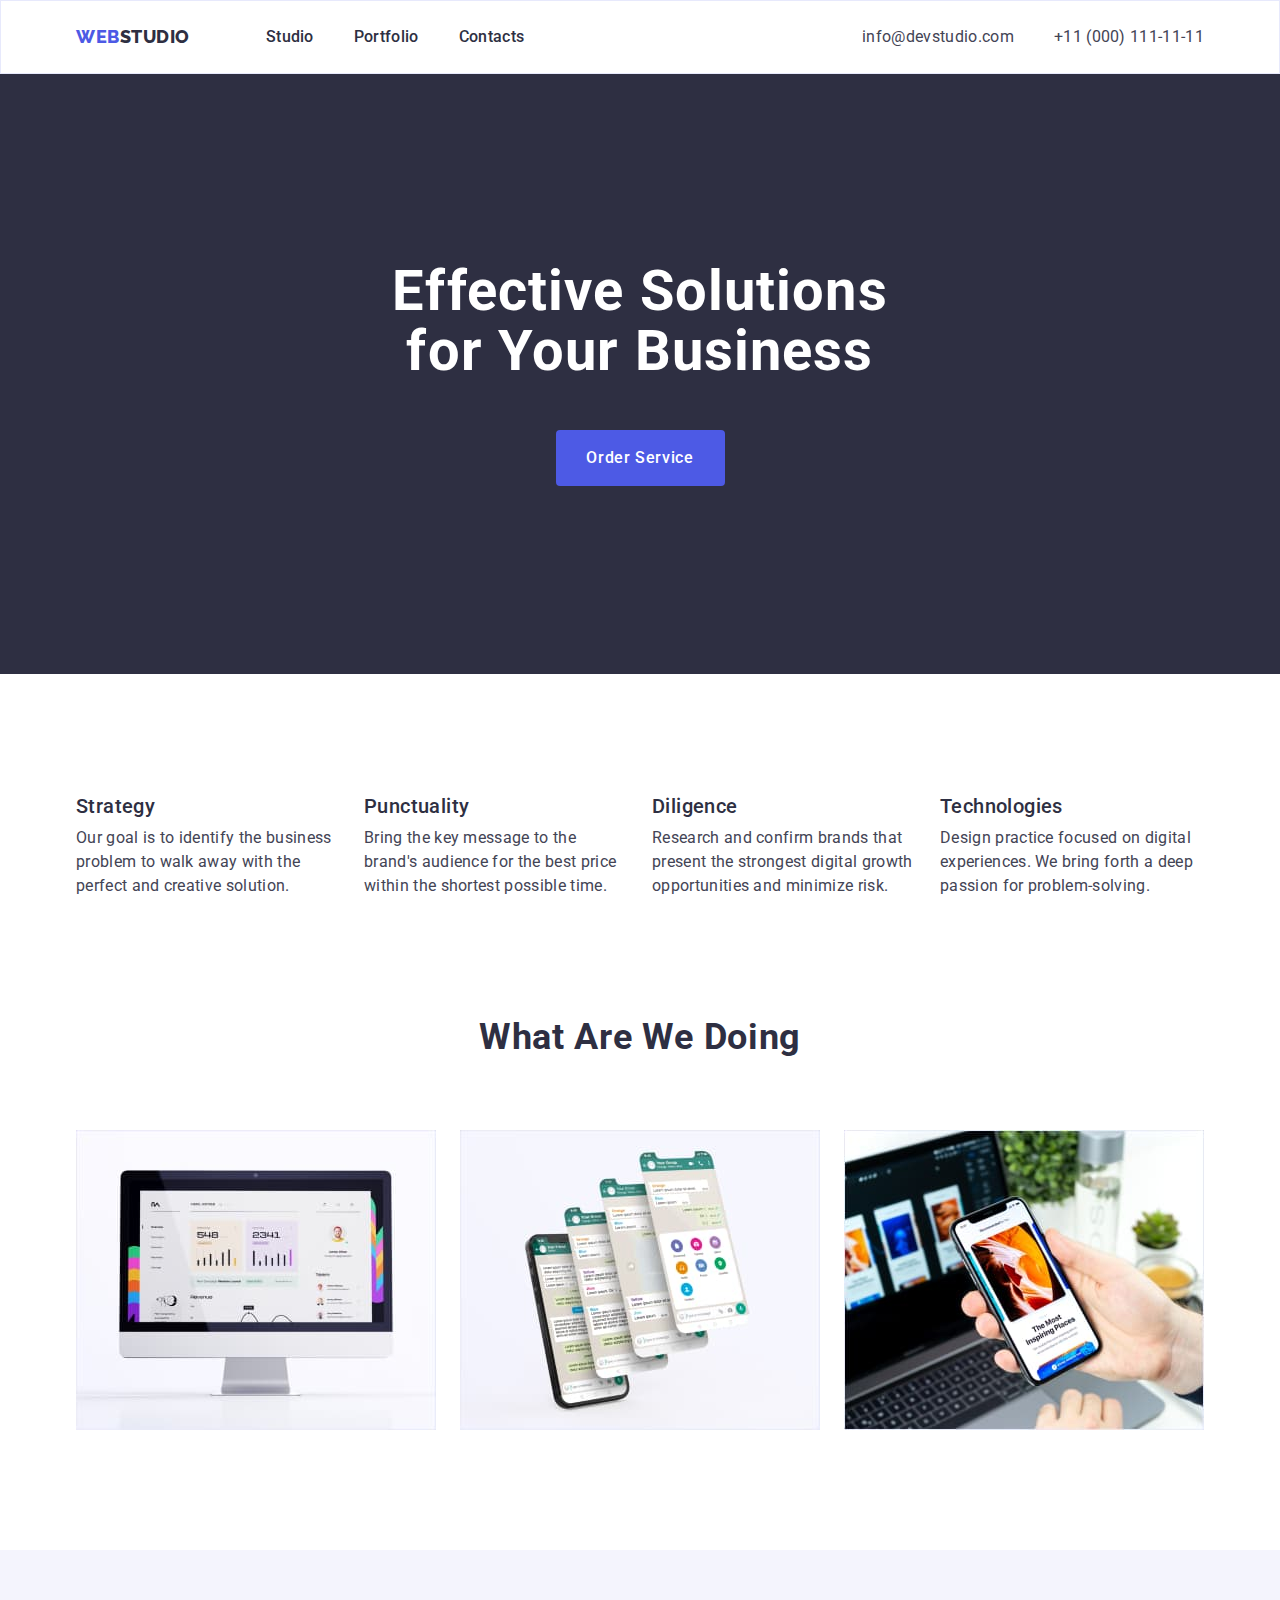
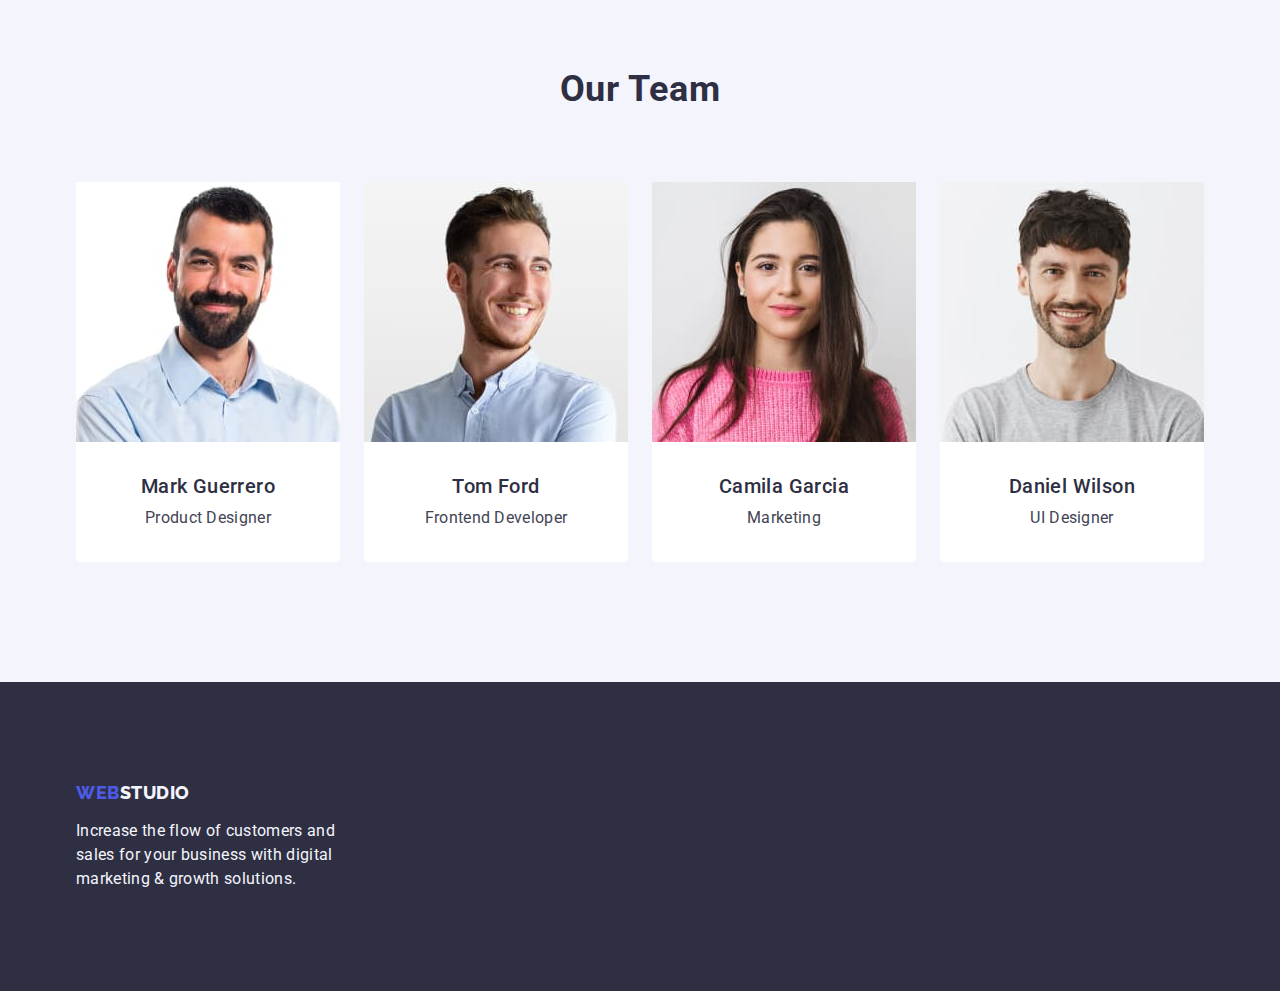
==== index.html @ 74754044 "start" ====
<!DOCTYPE html>
<html lang="en">
  <head>
    <meta charset="utf-8" />
    <meta http-equiv="x-ua-compatible" content="ie=edge" />
    <meta name="viewport" content="width=device-width, initial-scale=1.0" />
    <title>WebStudio</title>
    <link
      href="https://cdn.jsdelivr.net/npm/modern-normalize@2.0.0/modern-normalize.min.css"
      rel="stylesheet"
    />
    <link rel="stylesheet" href="./css/styles.css" />
    <link rel="preconnect" href="https://fonts.googleapis.com" />
    <link rel="preconnect" href="https://fonts.gstatic.com" crossorigin />
    <link
      href="https://fonts.googleapis.com/css2?family=Raleway:wght@800&family=Roboto:wght@400;500;700;900&display=swap"
      rel="stylesheet"
    />
  </head>

  <body>
    <header class="header">
      <div class="container header-container">
        <!-- top line -->
        <nav class="header-nav">
          <a class="header-logo link" href="./index.html"
            >Web<span>Studio</span></a
          >
          <ul class="header-menu list">
            <li class="header-menu-list">
              <a class="header-menu-link link" href="./index.html">Studio </a>
            </li>
            <li class="header-menu-list">
              <a class="header-menu-link link" href="./portfolio.html"
                >Portfolio
              </a>
            </li>
            <li class="header-menu-list">
              <a class="header-menu-link link" href="">Contacts </a>
            </li>
          </ul>
        </nav>
        <!-- contacts -->
        <address class="header-add">
          <ul class="header-add-list list">
            <li class="header-add-item">
              <a class="header-add-link link" href="mailto:info@devstudio.com"
                >info@devstudio.com
              </a>
            </li>
            <li class="header-add-item">
              <a class="header-add-link link" href="tel:+110001111111"
                >+11 (000) 111-11-11
              </a>
            </li>
          </ul>
        </address>
      </div>
    </header>

    <main>
      <!-- section1 -->
      <section class="hero">
        <div class="container">
          <h1 class="hero-title">Effective Solutions for Your Business</h1>
          <button class="hero-bt" type="button">Order Service</button>
        </div>
      </section>

      <!-- section2 -->

      <section class="table">
        <!-- feature1 -->
        <div class="container">
          <h2 class="visually-hidden">features</h2>
          <ul class="table-list list">
            <li class="table-item">
              <h3 class="table-title">Strategy</h3>
              <p class="table-text">
                Our goal is to identify the business problem to walk away with
                the perfect and creative solution.
              </p>
            </li>
            <li class="table-item">
              <h3 class="table-title">Punctuality</h3>
              <p class="table-text">
                Bring the key message to the brand's audience for the best price
                within the shortest possible time.
              </p>
            </li>
            <li class="table-item">
              <h3 class="table-title">Diligence</h3>
              <p class="table-text">
                Research and confirm brands that present the strongest digital
                growth opportunities and minimize risk.
              </p>
            </li>
            <li class="table-item">
              <h3 class="table-title">Technologies</h3>
              <p class="table-text">
                Design practice focused on digital experiences. We bring forth a
                deep passion for problem-solving.
              </p>
            </li>
          </ul>
        </div>
      </section>

      <!-- section3 -->

      <section class="work">
        <div class="container">
          <h2 class="work-title">What are we doing</h2>

          <ul class="work-im list">
            <li class="work-list">
              <img
                src="./images/img-1.jpg"
                alt="application on the monitor"
                width="360"
              />
            </li>
            <li class="work-list">
              <img
                src="./images/img-2.jpg"
                alt="application on the phone"
                width="360"
              />
            </li>
            <li class="work-list">
              <img
                src="./images/img-3.jpg"
                alt="app jn the monitor and phone"
                width="360"
              />
            </li>
          </ul>
        </div>
      </section>

      <!-- section4 -->
      <section class="team">
        <div class="container container-team">
          <h2 class="team-title">Our Team</h2>
          <ul class="team-list list">
            <li class="team-item">
              <img
                src="./images/Team_Card-1.jpg"
                alt="product designer"
                width="264"
              />
              <div class="container-card">
                <h3 class="team-subtitle">Mark Guerrero</h3>
                <p class="team-text">Product Designer</p>
              </div>
            </li>

            <li class="team-item">
              <img
                src="./images/Team_Card-2.jpg"
                alt="fronted developer"
                width="264"
              />
              <div class="container-card">
                <h3 class="team-subtitle">Tom Ford</h3>
                <p class="team-text">Frontend Developer</p>
              </div>
            </li>

            <li class="team-item">
              <img src="./images/Team_Card-3.jpg" alt="marketing" width="264" />
              <div class="container-card">
                <h3 class="team-subtitle">Camila Garcia</h3>
                <p class="team-text">Marketing</p>
              </div>
            </li>

            <li class="team-item">
              <img
                src="./images/Team_Card-4.jpg"
                alt="ui designer"
                width="264"
              />
              <div class="container-card">
                <h3 class="team-subtitle">Daniel Wilson</h3>
                <p class="team-text">UI Designer</p>
              </div>
            </li>
          </ul>
        </div>
      </section>
    </main>

    <footer class="footer">
      <div class="container">
        <a class="footer-logo link" href="./index.html"
          >Web<span class="footer-st">Studio</span></a
        >
        <p class="footer-text">
          Increase the flow of customers and sales for your business with
          digital marketing & growth solutions.
        </p>
      </div>
    </footer>
  </body>
</html>
---- css/styles.css ----
body {
  font-family: 'Roboto', sans-serif;
  color: var(--color-text);
  background-color: var(--back-color);
}

:root {
  --text-logo: #4d5ae5;
  --color-nav: #2e2f42;
  --color-text: #434455;
  --back-color: #ffffff;
  --back-second-color: #2e2f42;
  --color-footer: #f4f4fd;
  --color-button: #404bbf;
  --color-standard-border: #e7e9fc;
}

/*! --------Header----------- */
.header-logo {
  font-family: 'Raleway', sans-serif;
  font-weight: 800;
  font-size: 18px;
  line-height: 1.17;
  letter-spacing: 0.03em;
  text-transform: uppercase;
  color: var(--text-logo);
}

p,
h1,
h2,
h3,
h4,
h5,
h6 {
  margin: 0;
}

.container {
  width: 100%;
  max-width: 1158px;
  margin: 0 auto;
  padding: 0 15px;
}

ul {
  margin-top: 0;
  margin-bottom: 0;
  padding-left: 0;
}

img {
  display: block;
  max-width: 100%;
  height: auto;
}

.visually-hidden {
  position: absolute;
  width: 1px;
  height: 1px;
  margin: -1px;
  border: 0;
  padding: 0;
  white-space: nowrap;
  clip-path: inset(100%);
  clip: rect(0 0 0 0);
  overflow: hidden;
}

.link {
  text-decoration: none;
}

.header-logo span {
  color: var(--color-nav);
}

.list {
  list-style: none;
}

.header {
  border: 1px solid var(--color-standard-border);
}

.header-nav {
  display: flex;
  align-items: center;
  flex-grow: 1;
}

.header-container {
  display: flex;
  align-items: center;
}

.header-logo {
  margin-right: 76px;
  display: block;
}

.header-menu {
  display: flex;
  gap: 40px;
}

.header-menu-link {
  font-weight: 500;
  font-size: 16px;
  line-height: 1.5;
  letter-spacing: 0.02em;
  color: var(--color-nav);
  padding: 24px 0;
  display: block;
}
.header-menu-link:hover,
.header-menu-link:focus {
  color: var(--color-button);
}
/*! --------------ADDRESS---------------- */
.header-add {
  font-style: normal;
  margin-left: auto;
}

.header-add-list {
  display: flex;
  gap: 40px;
}

.header-add-link {
  font-size: 16px;
  line-height: 1.5;
  letter-spacing: 0.02em;
  color: var(--color-text);
  padding: 24px 0;
  display: block;
}

.header-add-link:hover,
.header-add-link:focus {
  color: var(--color-button);
}

/*! --------------HERO---------------- */
.hero {
  background-color: var(--back-second-color);
  padding: 188px 0;
}

.hero-title {
  font-size: 56px;
  line-height: 1.07;
  font-weight: 700;
  text-align: center;
  letter-spacing: 0.02em;
  color: var(--back-color);
  margin-right: auto;
  margin-left: auto;
  max-width: 496px;
  margin-bottom: 48px;
}

.hero-bt {
  background-color: var(--text-logo);
  font-family: 'Roboto', sans-serif;
  font-weight: 500;
  font-size: 16px;
  line-height: 1.5;
  letter-spacing: 0.04em;
  color: var(--back-color);
  cursor: pointer;
  margin: 0 auto;
  display: block;
  min-width: 169px;
  height: 56px;
  border-radius: 4px;
  border: none;
}

.hero-bt:hover,
.hero-bt:focus {
  background-color: var(--color-button);
}

/*! --------------SECTION1---------------- */

.table {
  padding: 120px 0;
}

.table-item {
  width: calc((100% - 72px) / 4);
}

.table-list {
  display: flex;
  gap: 24px;
}

.table-title {
  font-weight: 500;
  font-size: 20px;
  line-height: 1.2;
  letter-spacing: 0.02em;
  color: var(--color-nav);
  margin-bottom: 8px;
}

.table-text {
  font-size: 16px;
  line-height: 1.5;
  letter-spacing: 0.02em;
}

/*! --------------SECTION2---------------- */

.work {
  padding-bottom: 120px;
}

.work-list {
  font-size: 36px;
  line-height: 1.11;
  text-align: center;
  letter-spacing: 0.02em;
  text-transform: capitalize;
  color: var(--color-nav);
  display: flex;
  flex-direction: column;
  align-items: flex-start;
  padding: 0px;
  width: calc(100%-48px) / 3;
}

.work-im {
  display: flex;
  flex-wrap: wrap;
  gap: 24px;
}

.work-title {
  font-size: 36px;
  line-height: 1.11;
  text-align: center;
  letter-spacing: 0.02em;
  text-transform: capitalize;
  color: var(--color-nav);
  display: block;
  margin-bottom: 72px;
}

/*! --------------SECTION3---------------- */

.team {
  background-color: var(--color-footer);
  padding: 120px 0;
}

.team-list {
  display: flex;
  gap: 24px;
}

.container-card {
  padding: 32px 16px;
}

.team-title {
  font-size: 36px;
  line-height: 1.11;
  text-align: center;
  letter-spacing: 0.02em;
  text-transform: capitalize;
  color: var(--color-nav);
  margin-bottom: 72px;
}
.team-item {
  background-color: var(--back-color);
  width: calc(100% - 72px) / 4;
  border-radius: 0px 0px 4px 4px;
}
.team-subtitle {
  font-weight: 500;
  font-size: 20px;
  line-height: 1.2;
  letter-spacing: 0.02em;
  color: var(--color-nav);
  text-align: center;
  margin-bottom: 8px;
}
.team-text {
  font-size: 16px;
  line-height: 1.5;
  letter-spacing: 0.02em;
  text-align: center;
}

/*! --------------FOOTER---------------- */
.footer {
  background-color: var(--back-second-color);
  padding: 100px 0;
}
.footer-logo {
  font-family: 'Raleway', sans-serif;
  font-weight: 800;
  font-size: 18px;
  line-height: 1.17;
  letter-spacing: 0.03em;
  text-transform: uppercase;
  color: var(--text-logo);
  display: inline-block;
  margin-bottom: 16px;
}

.footer-logo span {
  color: var(--color-footer);
}

.footer-text {
  line-height: 1.5;
  color: var(--color-footer);
  letter-spacing: 0.02em;
  max-width: 264px;
}
/*! --------------PORTFOLIO---------------- */

/*! --------------PORTFOLIO HEADER---------------- */

.folio {
  border-bottom: 1px solid var(--color-standard-border);
}

.folio-container {
  padding: 0 15px;
  width: 1158px;
  margin: 0 auto;
  display: flex;
}

.folio-nav {
  display: flex;
  align-items: center;
  flex-grow: 1;
}

.folio-logo {
  font-family: 'Raleway', sans-serif;
  font-weight: 800;
  font-size: 18px;
  line-height: 1.17;
  letter-spacing: 0.03em;
  text-transform: uppercase;
  color: var(--text-logo);
  margin-right: 76px;
  display: block;
}

.folio-logo span {
  color: var(--color-nav);
}

.folio-menu {
  display: flex;
  gap: 40px;
}

.folio-menu-link {
  font-weight: 500;
  font-size: 16px;
  line-height: 1.5;
  letter-spacing: 0.02em;
  color: var(--color-nav);
  display: block;
  padding: 24px 0;
}

.folio-menu-link:hover,
.folio-menu-link:focus {
  color: var(--color-button);
}

.folio-add {
  display: flex;
  font-style: normal;
  margin-left: 0;
}

.folio-add-list {
  display: flex;
  gap: 40px;
}

.folio-add-link {
  font-size: 16px;
  line-height: 1.5;
  letter-spacing: 0.02em;
  color: var(--color-text);
  display: block;
  padding: 24px 0;
}

.folio-add-link:hover,
.folio-add-link:focus {
  color: var(--color-button);
}

/*! --------------PORTFOLIO FILTERS---------------- */
.menu {
  padding-top: 96px;
  padding-bottom: 120px;
}

.menu-list-bt {
  display: flex;
  justify-content: center;
  margin-bottom: 72px;
  gap: 24px;
}

.menu-bt {
  font-family: 'Roboto', sans-serif;
  font-weight: 500;
  font-size: 16px;
  line-height: 1.5;
  letter-spacing: 0.04em;
  color: var(--text-logo);
  background-color: var(--color-footer);
  cursor: pointer;
  padding: 12px 24px;
  border: 1px solid var(--color-standard-border);
  border-radius: 4px;
}

.menu-bt:hover,
.menu-bt:focus {
  color: var(--back-color);
  background-color: var(--color-button);
  border: 1px solid transparent;
}
/*! --------------PORTFOLIO ROW---------------- */

.menu-list {
  display: flex;
  flex-wrap: wrap;
  column-gap: 24px;
  row-gap: 48px;
}

.menu-item {
  width: calc(100%-48px) / 3;
}

.menu-title {
  font-weight: 500;
  font-size: 20px;
  line-height: 1.2;
  letter-spacing: 0.02em;
  color: var(--color-nav);
  margin-bottom: 8px;
}
.menu-text {
  font-size: 16px;
  line-height: 1.5;
  letter-spacing: 0.02em;
  color: var(--color-text);
}

.container-block {
  padding: 32px 16px;
  border: 1px solid var(--color-standard-border);
  border-top: none;
}
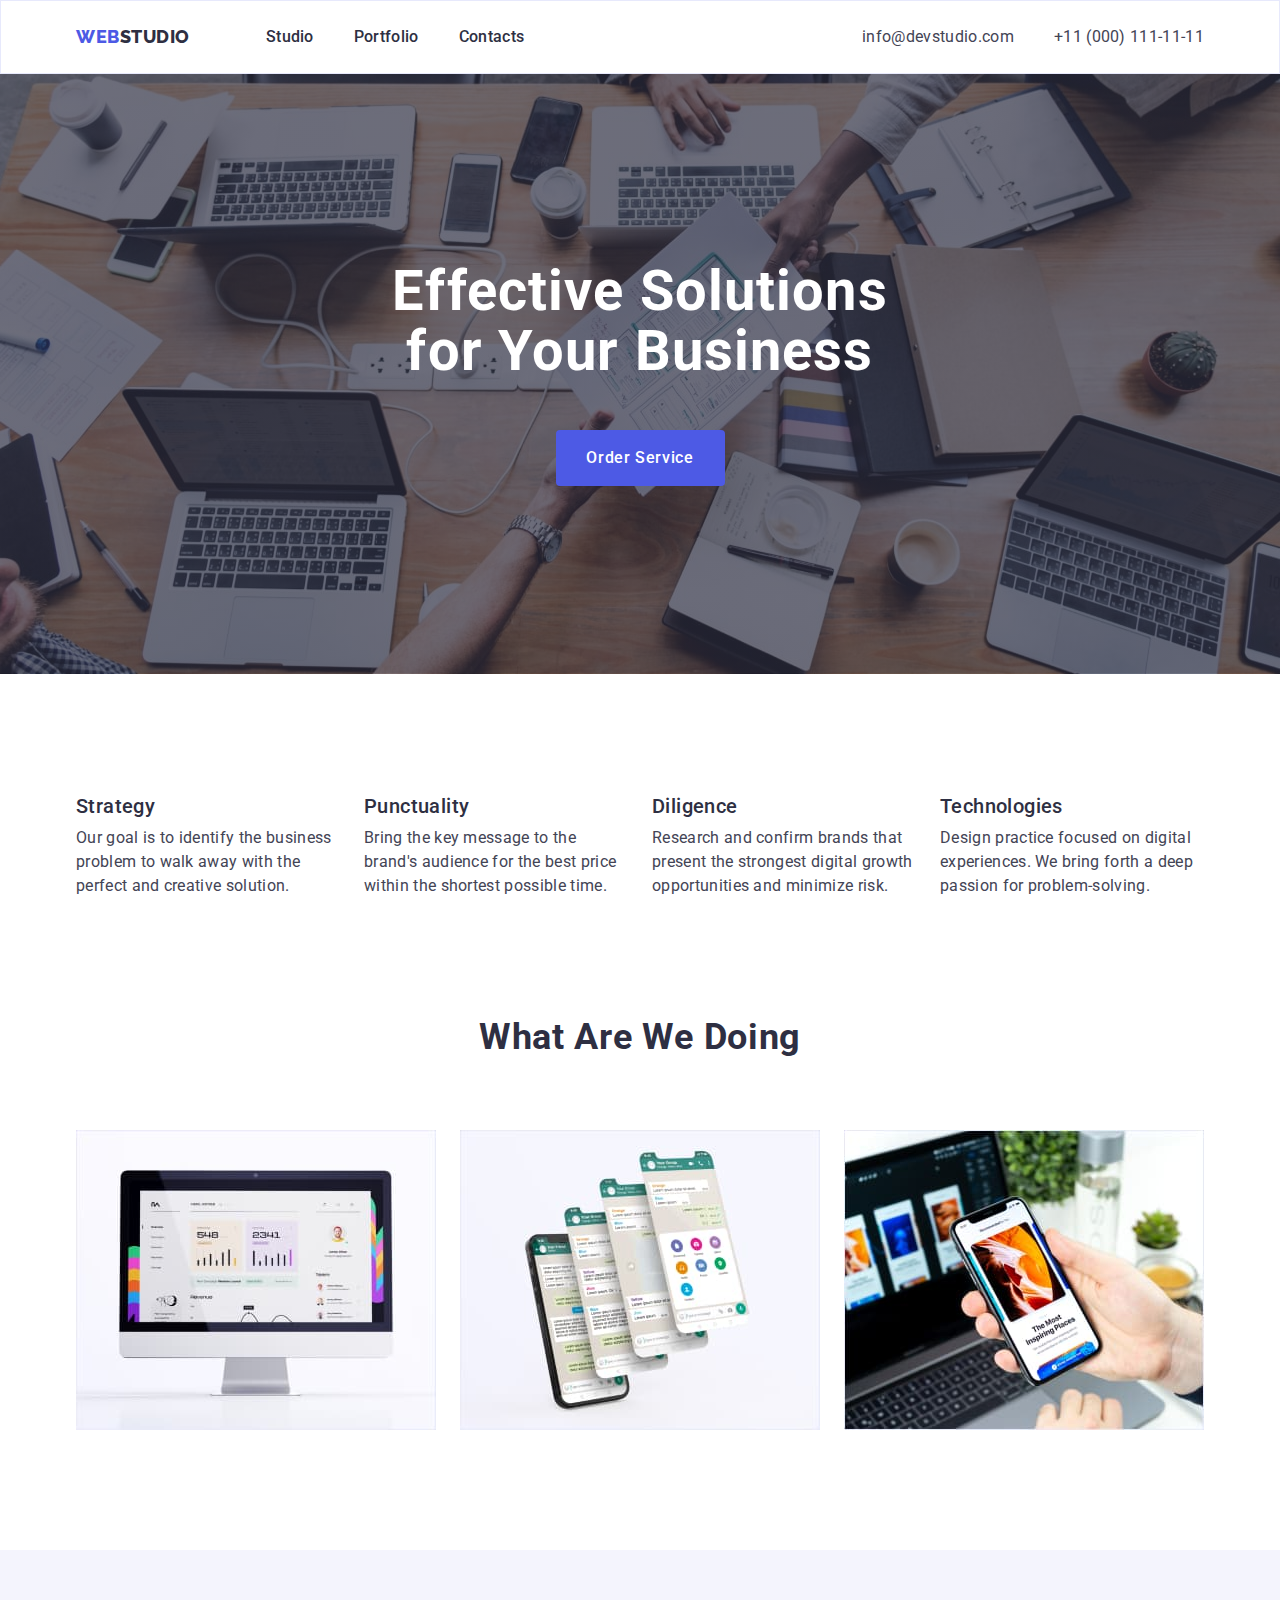
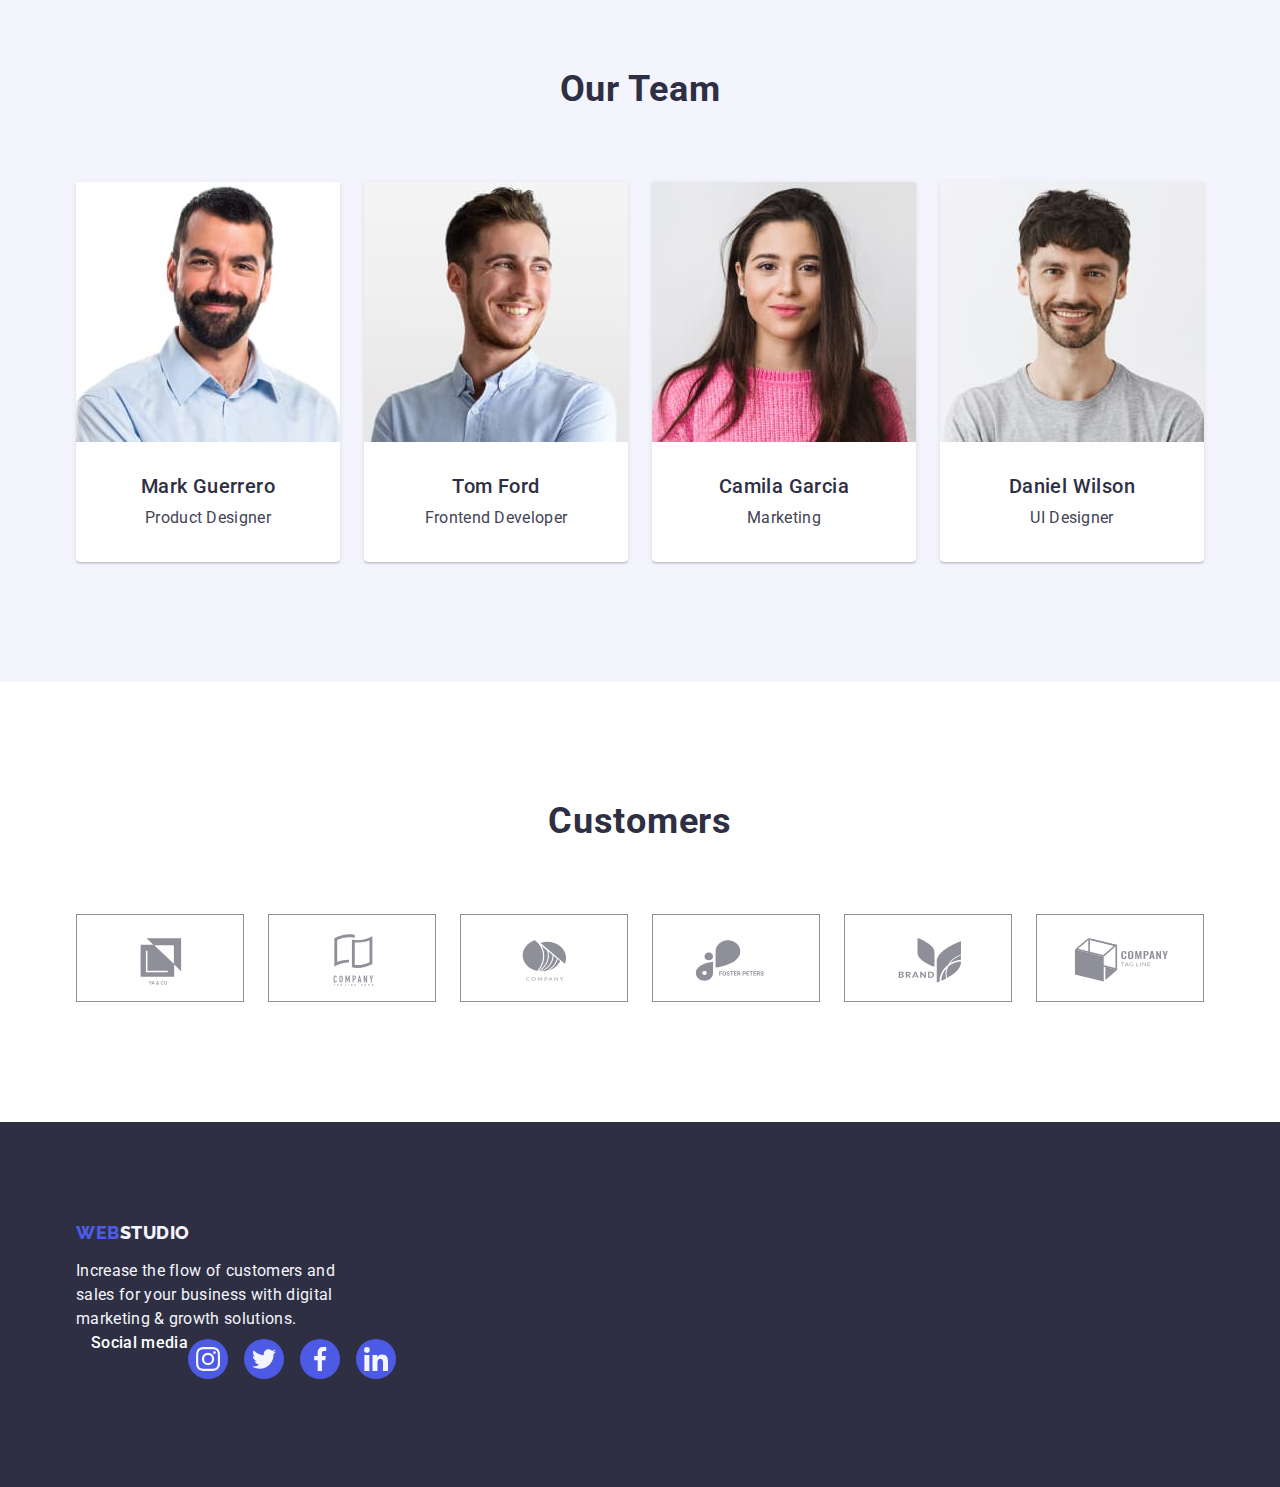
==== commit 88e91d73: "update1" ====
--- a/index.html
+++ b/index.html
@@ -75,6 +75,12 @@
           <h2 class="visually-hidden">features</h2>
           <ul class="table-list list">
             <li class="table-item">
+              <div class="table-icons">
+                <sgv class="table-icon" width="64" height="64">
+                  <use href="./images/icons.svg#icon-antenna-1"></use>
+                </sgv>
+              </div>
+
               <h3 class="table-title">Strategy</h3>
               <p class="table-text">
                 Our goal is to identify the business problem to walk away with
@@ -82,6 +88,11 @@
               </p>
             </li>
             <li class="table-item">
+              <div class="table-icons">
+                <sgv class="table-icon" width="64" height="64">
+                  <use href="./images/icons.svg#icon-clock-1"></use>
+                </sgv>
+              </div>
               <h3 class="table-title">Punctuality</h3>
               <p class="table-text">
                 Bring the key message to the brand's audience for the best price
@@ -89,6 +100,11 @@
               </p>
             </li>
             <li class="table-item">
+              <div class="table-icons">
+                <sgv class="table-icon" width="64" height="64">
+                  <use href="./images/icons.svg#icon-diagram-1"></use>
+                </sgv>
+              </div>
               <h3 class="table-title">Diligence</h3>
               <p class="table-text">
                 Research and confirm brands that present the strongest digital
@@ -96,6 +112,11 @@
               </p>
             </li>
             <li class="table-item">
+              <div class="table-icons">
+                <sgv class="table-icon" width="64" height="64">
+                  <use href="./images/icons.svg#icon-astronaut-1"></use>
+                </sgv>
+              </div>
               <h3 class="table-title">Technologies</h3>
               <p class="table-text">
                 Design practice focused on digital experiences. We bring forth a
@@ -187,6 +208,58 @@
               </div>
             </li>
           </ul>
+        </div>
+      </section>
+      <!--------- Customers ---------->
+      <section class="customers">
+        <div class="container">
+          <h2 class="customers-title">Customers</h2>
+          <div>
+            <ul class="customers-list list">
+              <li class="customers-item">
+                <a href="#" class="customers-link link"
+                  ><svg class="customers-icons" width="104" height="56">
+                    <use href="./images/icons.svg#icon-Logo"></use>
+                  </svg>
+                </a>
+              </li>
+              <li class="customers-item">
+                <a href="#" class="customers-link link"
+                  ><svg class="customers-icons" width="104" height="56">
+                    <use href="./images/icons.svg#icon-Logo-1"></use>
+                  </svg>
+                </a>
+              </li>
+              <li class="customers-item">
+                <a href="#" class="customers-link link"
+                  ><svg class="customers-icons" width="104" height="56">
+                    <use href="./images/icons.svg#icon-Logo-2"></use>
+                  </svg>
+                </a>
+              </li>
+              <li class="customers-item">
+                <a href="#" class="customers-link link"
+                  ><svg class="customers-icons" width="104" height="56">
+                    <use href="./images/icons.svg#icon-Logo-3"></use>
+                  </svg>
+                </a>
+              </li>
+              <li class="customers-item">
+                <a href="#" class="customers-link link"
+                  ><svg class="customers-icons" width="104" height="56">
+                    <use href="./images/icons.svg#icon-Logo-4"></use>
+                  </svg>
+                </a>
+              </li>
+              <li class="customers-item">
+                <a href="#" class="customers-link link"
+                  ><svg class="customers-icons" width="104" height="56">
+                    <use href="./images/icons.svg#icon-Logo-5"></use>
+                  </svg>
+                </a>
+              </li>
+            </ul>
+          </div>
         </div>
       </section>
     </main>
@@ -200,6 +273,39 @@
           Increase the flow of customers and sales for your business with
           digital marketing & growth solutions.
         </p>
+        <div class="container footer-container">
+          <h4 class="footer-subtitle">Social media</h4>
+          <ul class="footer-list list">
+            <li class="footer-items">
+              <a class="footer-icons link" href="#">
+                <svg class="footer-icon" width="40" height="40">
+                  <use href="./images/icons.svg#icon-instagram-2"></use>
+                </svg>
+              </a>
+            </li>
+            <li class="footer-items">
+              <a class="footer-icons link" href="#">
+                <svg class="footer-icon" width="40" height="40">
+                  <use href="./images/icons.svg#icon-twitter-1"></use>
+                </svg>
+              </a>
+            </li>
+            <li class="footer-items">
+              <a class="footer-icons link" href="#">
+                <svg class="footer-icon" width="40" height="40">
+                  <use href="./images/icons.svg#icon-facebook-1"></use>
+                </svg>
+              </a>
+            </li>
+            <li class="footer-items">
+              <a class="footer-icons link" href="#">
+                <svg class="footer-icon" width="40" height="40">
+                  <use href="./images/icons.svg#icon-linkedin-1"></use>
+                </svg>
+              </a>
+            </li>
+          </ul>
+        </div>
       </div>
     </footer>
   </body>
--- a/css/styles.css
+++ b/css/styles.css
@@ -113,6 +113,7 @@
   color: var(--color-nav);
   padding: 24px 0;
   display: block;
+  transition: color 250ms cubic-bezier(0.4, 0, 0.2, 1);
 }
 .header-menu-link:hover,
 .header-menu-link:focus {
@@ -136,6 +137,7 @@
   color: var(--color-text);
   padding: 24px 0;
   display: block;
+  transition: color 250ms cubic-bezier(0.4, 0, 0.2, 1);
 }
 
 .header-add-link:hover,
@@ -147,6 +149,15 @@
 .hero {
   background-color: var(--back-second-color);
   padding: 188px 0;
+  background-image: linear-gradient(
+      to bottom,
+      rgba(46, 47, 66, 0.7),
+      rgba(46, 47, 66, 0.7)
+    ),
+    url(../images/office.jpg);
+  background-repeat: no-repeat;
+  background-position: center;
+  background-size: cover;
 }
 
 .hero-title {
@@ -177,6 +188,7 @@
   height: 56px;
   border-radius: 4px;
   border: none;
+  transition: color 250ms cubic-bezier(0.4, 0, 0.2, 1);
 }
 
 .hero-bt:hover,
@@ -280,6 +292,8 @@
   background-color: var(--back-color);
   width: calc(100% - 72px) / 4;
   border-radius: 0px 0px 4px 4px;
+  box-shadow: 0px 1px 6px rgba(46, 47, 66, 0.08),
+    0px 1px 1px rgba(46, 47, 66, 0.16), 0px 2px 1px rgba(46, 47, 66, 0.08);
 }
 .team-subtitle {
   font-weight: 500;
@@ -295,6 +309,51 @@
   line-height: 1.5;
   letter-spacing: 0.02em;
   text-align: center;
+}
+
+/* !----------------CUSTOMERS----------- */
+.customers {
+  padding: 120px 0;
+}
+
+.customers-title {
+  font-size: 36px;
+  line-height: 1.11;
+  text-align: center;
+  letter-spacing: 0.02em;
+  text-transform: capitalize;
+  color: var(--color-nav);
+  margin-bottom: 72px;
+}
+
+.customers-link {
+  border: 1px solid #8e8f99;
+  color: #8e8f99;
+  display: flex;
+  justify-items: center;
+  width: 100%;
+  height: 100%;
+  padding: 16px 32px;
+}
+
+.customers-list {
+  gap: 24px;
+  display: flex;
+}
+
+.customers-item {
+  width: calc((100% - 120px) / 6);
+  display: inline-block;
+  height: 88px;
+}
+
+.customers-icons {
+  fill: currentColor;
+}
+
+.customers-link:hover {
+  border-color: var(--color-button);
+  color: var(--color-button);
 }
 
 /*! --------------FOOTER---------------- */
@@ -324,6 +383,47 @@
   letter-spacing: 0.02em;
   max-width: 264px;
 }
+
+.footer-container {
+  display: flex;
+  /* height: 80px;
+  margin-left: 120px; */
+  justify-items: center;
+  align-items: center;
+}
+
+.footer-subtitle {
+  font-weight: 500;
+  font-size: 16px;
+  line-height: 1.5;
+  letter-spacing: 0.02em;
+  padding-bottom: 16px;
+  color: var(--back-color);
+  margin-bottom: 16px;
+}
+.footer-list {
+  display: flex;
+  flex-direction: row;
+  align-items: flex-start;
+  padding: 0px;
+  gap: 16px;
+}
+
+.footer-items {
+  border-radius: 50%;
+  background-color: var(--text-logo);
+  padding-right: 16px;
+  width: 40px;
+  height: 40px;
+}
+.footer-icons {
+  width: 100%;
+  height: 100%;
+}
+
+.footer-icon {
+  padding: 8px;
+}
 /*! --------------PORTFOLIO---------------- */
 
 /*! --------------PORTFOLIO HEADER---------------- */
@@ -374,6 +474,7 @@
   color: var(--color-nav);
   display: block;
   padding: 24px 0;
+  transition: color 250ms cubic-bezier(0.4, 0, 0.2, 1);
 }
 
 .folio-menu-link:hover,
@@ -399,6 +500,7 @@
   color: var(--color-text);
   display: block;
   padding: 24px 0;
+  transition: color 250ms cubic-bezier(0.4, 0, 0.2, 1);
 }
 
 .folio-add-link:hover,
@@ -431,6 +533,7 @@
   padding: 12px 24px;
   border: 1px solid var(--color-standard-border);
   border-radius: 4px;
+  transition: color 250ms cubic-bezier(0.4, 0, 0.2, 1);
 }
 
 .menu-bt:hover,
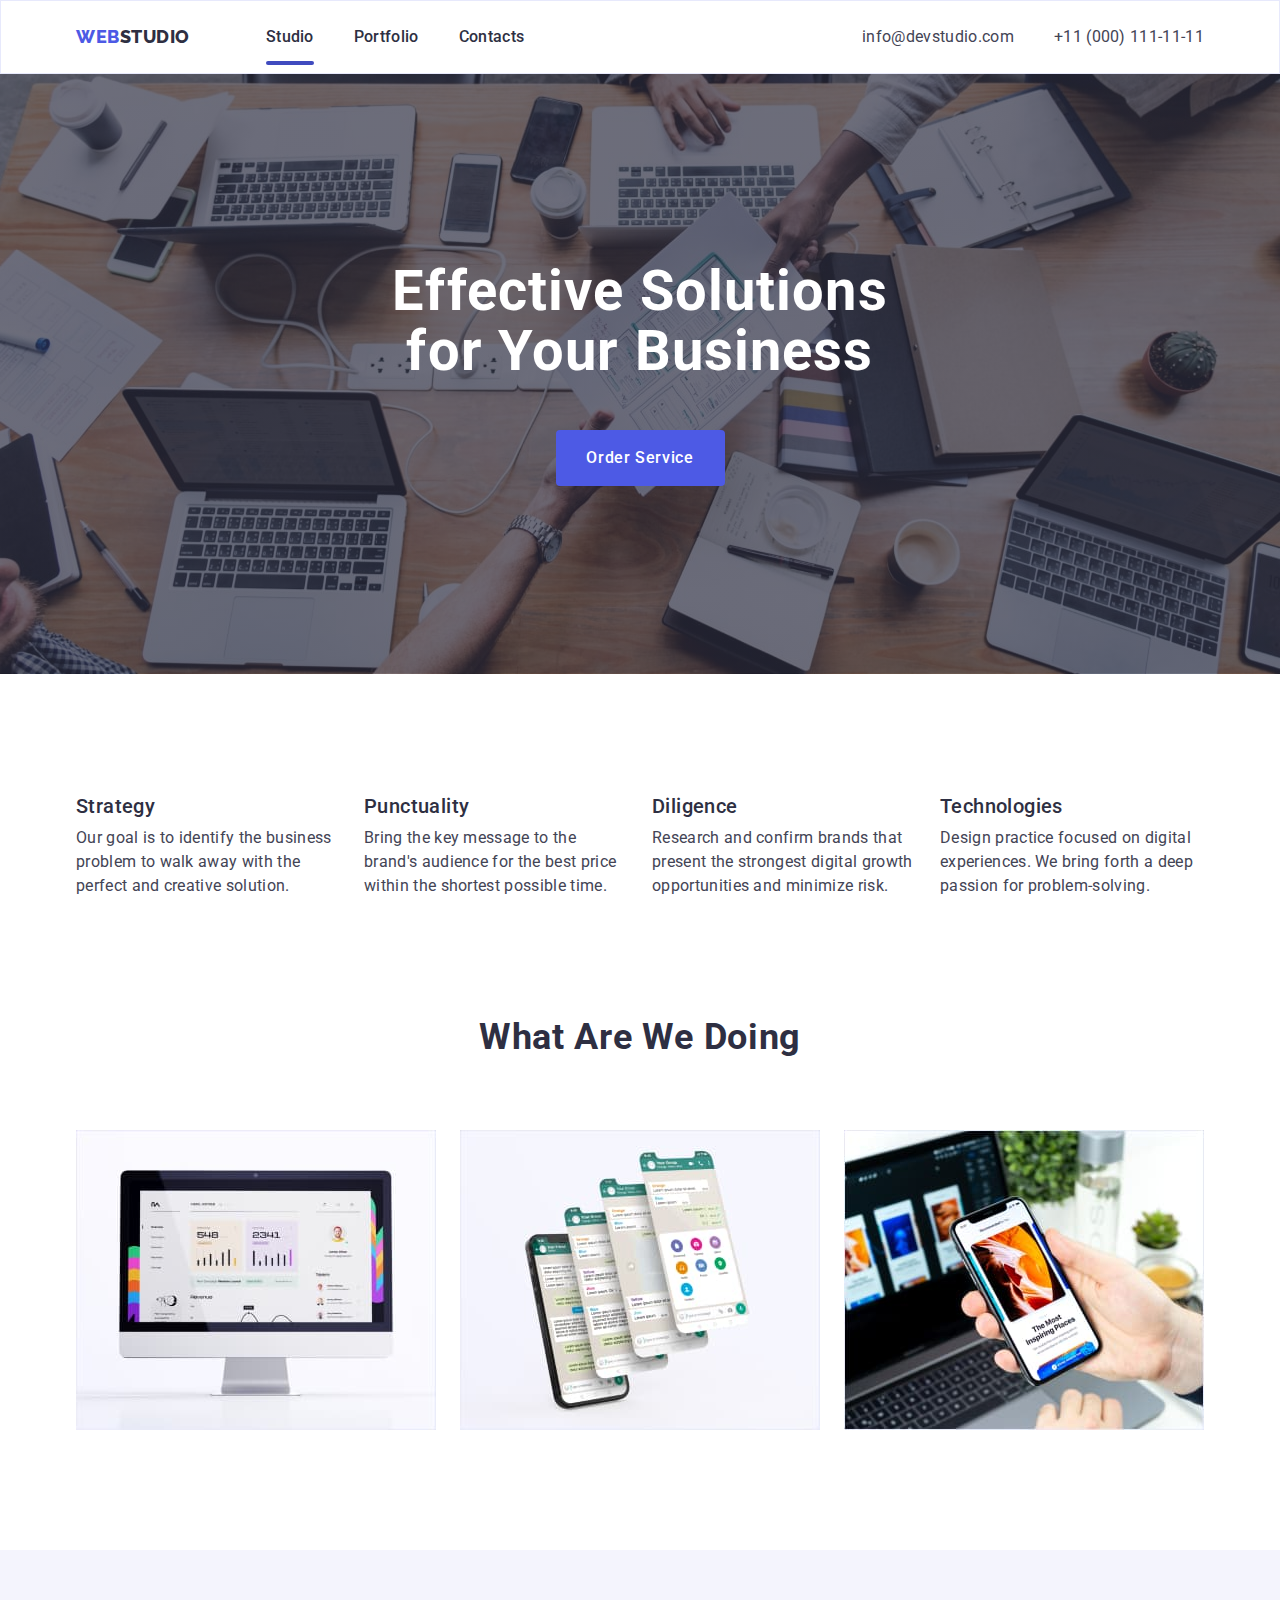
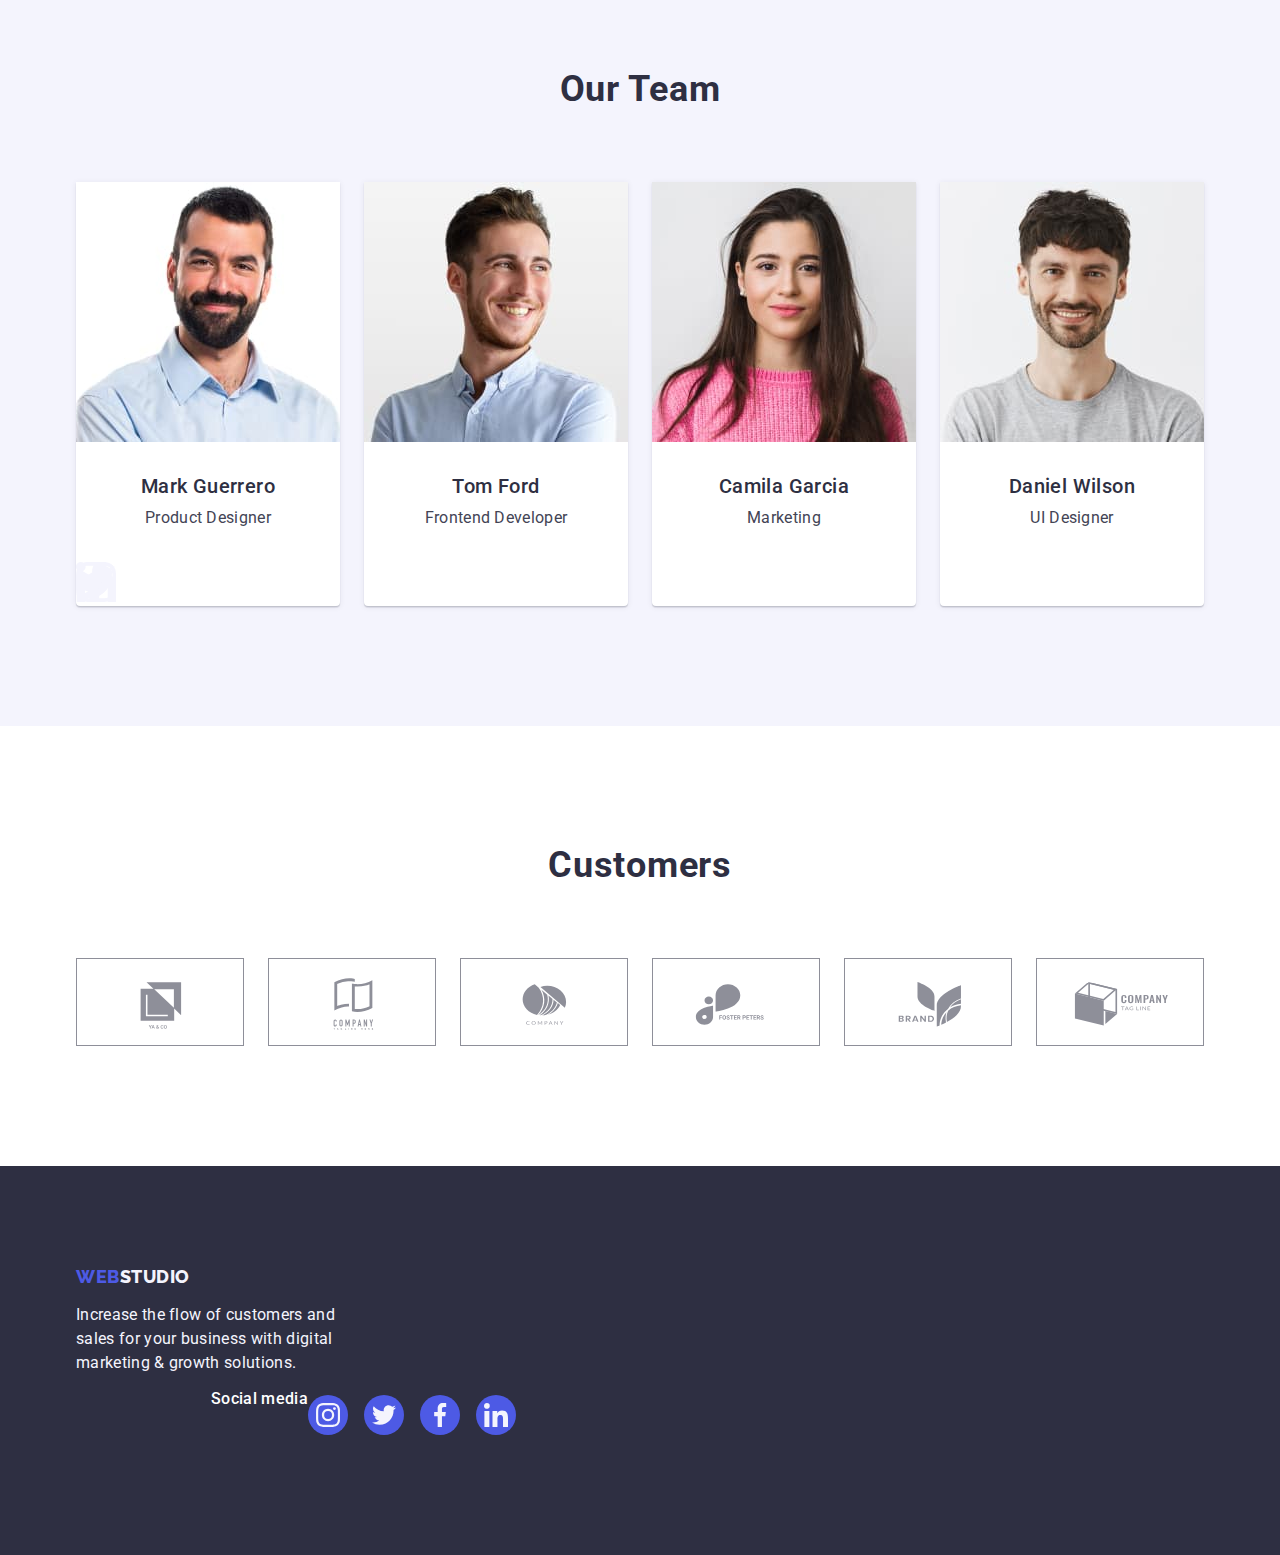
==== commit 6e1acbed: "update" ====
--- a/index.html
+++ b/index.html
@@ -28,7 +28,9 @@
           >
           <ul class="header-menu list">
             <li class="header-menu-list">
-              <a class="header-menu-link link" href="./index.html">Studio </a>
+              <a class="header-menu-link current link" href="./index.html"
+                >Studio
+              </a>
             </li>
             <li class="header-menu-list">
               <a class="header-menu-link link" href="./portfolio.html"
@@ -63,7 +65,9 @@
       <section class="hero">
         <div class="container">
           <h1 class="hero-title">Effective Solutions for Your Business</h1>
-          <button class="hero-bt" type="button">Order Service</button>
+          <button class="hero-bt" type="button" data-modal-open>
+            Order Service
+          </button>
         </div>
       </section>
 
@@ -173,6 +177,14 @@
               <div class="container-card">
                 <h3 class="team-subtitle">Mark Guerrero</h3>
                 <p class="team-text">Product Designer</p>
+              </div>
+              <div class="container-icons">
+                <svg class="container-icon" width="40" height="40">
+                  <use href="./images/icons.svg#icon-instagram-2"></use>
+                  <use href="./images/icons.svg#icon-twitter-1"></use>
+                  <use href="./images/icons.svg#icon-facebook-1"></use>
+                  <use href="./images/icons.svg#icon-linkedin-1"></use>
+                </svg>
               </div>
             </li>
 
@@ -308,5 +320,15 @@
         </div>
       </div>
     </footer>
+    <div class="backdrop is-hidden" data-modal>
+      <div class="modal">
+        <button type="button" class="modal-bt" data-modal-close>
+          <svg class="modal-icon" width="24" height="24">
+            <use href="./images/icons.svg#icon-Vector"></use>
+          </svg>
+        </button>
+      </div>
+    </div>
+    <script src="./js/modal.js"></script>
   </body>
 </html>
--- a/css/styles.css
+++ b/css/styles.css
@@ -103,6 +103,21 @@
 .header-menu {
   display: flex;
   gap: 40px;
+}
+
+.current {
+  position: relative;
+}
+
+.current::after {
+  content: '';
+  width: 100%;
+  height: 4px;
+  background-color: var(--color-button);
+  position: absolute;
+  border-radius: 2px;
+  left: 0;
+  bottom: 8px;
 }
 
 .header-menu-link {
@@ -369,7 +384,7 @@
   letter-spacing: 0.03em;
   text-transform: uppercase;
   color: var(--text-logo);
-  display: inline-block;
+  display: block;
   margin-bottom: 16px;
 }
 
@@ -386,10 +401,9 @@
 
 .footer-container {
   display: flex;
-  /* height: 80px;
-  margin-left: 120px; */
-  justify-items: center;
+  height: 80px;
   align-items: center;
+  margin-left: 120px;
 }
 
 .footer-subtitle {
@@ -541,6 +555,8 @@
   color: var(--back-color);
   background-color: var(--color-button);
   border: 1px solid transparent;
+  box-shadow: 0px 3px 1px rgba(0, 0, 0, 0.1), 0px 2px 1px rgba(0, 0, 0, 0.08),
+    0px 2px 2px rgba(0, 0, 0, 0.12);
 }
 /*! --------------PORTFOLIO ROW---------------- */
 
@@ -555,6 +571,11 @@
   width: calc(100%-48px) / 3;
 }
 
+.menu-item:hover {
+  box-shadow: 0px 3px 1px rgba(0, 0, 0, 0.1), 0px 2px 1px rgba(0, 0, 0, 0.08),
+    0px 2px 2px rgba(0, 0, 0, 0.12);
+}
+
 .menu-title {
   font-weight: 500;
   font-size: 20px;
@@ -568,6 +589,33 @@
   line-height: 1.5;
   letter-spacing: 0.02em;
   color: var(--color-text);
+}
+
+.menu-item:hover .menu-cover {
+  transform: translate(0);
+}
+
+.menu-block-cover {
+  position: relative;
+  overflow: hidden;
+}
+
+.menu-cover {
+  position: absolute;
+  background-color: var(--text-logo);
+  top: 0;
+  left: 0;
+  height: 100%;
+  transform: translateY(100%);
+  transition: transform 250ms cubic-bezier(0.4, 0, 0.2, 1);
+}
+
+.menu-cover-text {
+  font-size: 16px;
+  line-height: 1.5;
+  letter-spacing: 0.02em;
+  color: var(--color-footer);
+  padding: 40px 32px 164px;
 }
 
 .container-block {
@@ -575,3 +623,54 @@
   border: 1px solid var(--color-standard-border);
   border-top: none;
 }
+
+.backdrop {
+  width: 100%;
+  height: 100%;
+  background-color: rgba(46, 47, 66, 0.4);
+  position: fixed;
+  top: 0;
+  transition: opacity 250ms cubic-bezier(0.4, 0, 0.2, 1),
+    visibility 250ms cubic-bezier(0.4, 0, 0.2, 1);
+}
+
+.modal {
+  background-color: #fcfcfc;
+  box-shadow: 0px 1px 1px rgba(0, 0, 0, 0.14), 0px 1px 3px rgba(0, 0, 0, 0.12),
+    0px 2px 1px rgba(0, 0, 0, 0.2);
+  border-radius: 4px;
+  width: 408px;
+  min-height: 584px;
+  top: 50%;
+  left: 50%;
+  position: absolute;
+  transform: translate(-50%, -50%) scale(1);
+  transition: transform 250ms cubic-bezier(0.4, 0, 0.2, 1);
+}
+
+.modal-bt {
+  width: 24px;
+  height: 24px;
+  border: 1px solid rgba(0, 0, 0, 0.1);
+  background-color: #e7e9fc;
+  border-radius: 50%;
+  position: absolute;
+  right: 24px;
+  top: 24px;
+  cursor: pointer;
+}
+
+.modal-icon {
+  width: 8px;
+  height: 8px;
+}
+
+.is-hidden {
+  visibility: hidden;
+  opacity: 0;
+  pointer-events: none;
+}
+
+.backdrop.is-hidden .modal {
+  transform: translate(-50%, -50%) scale(0);
+}
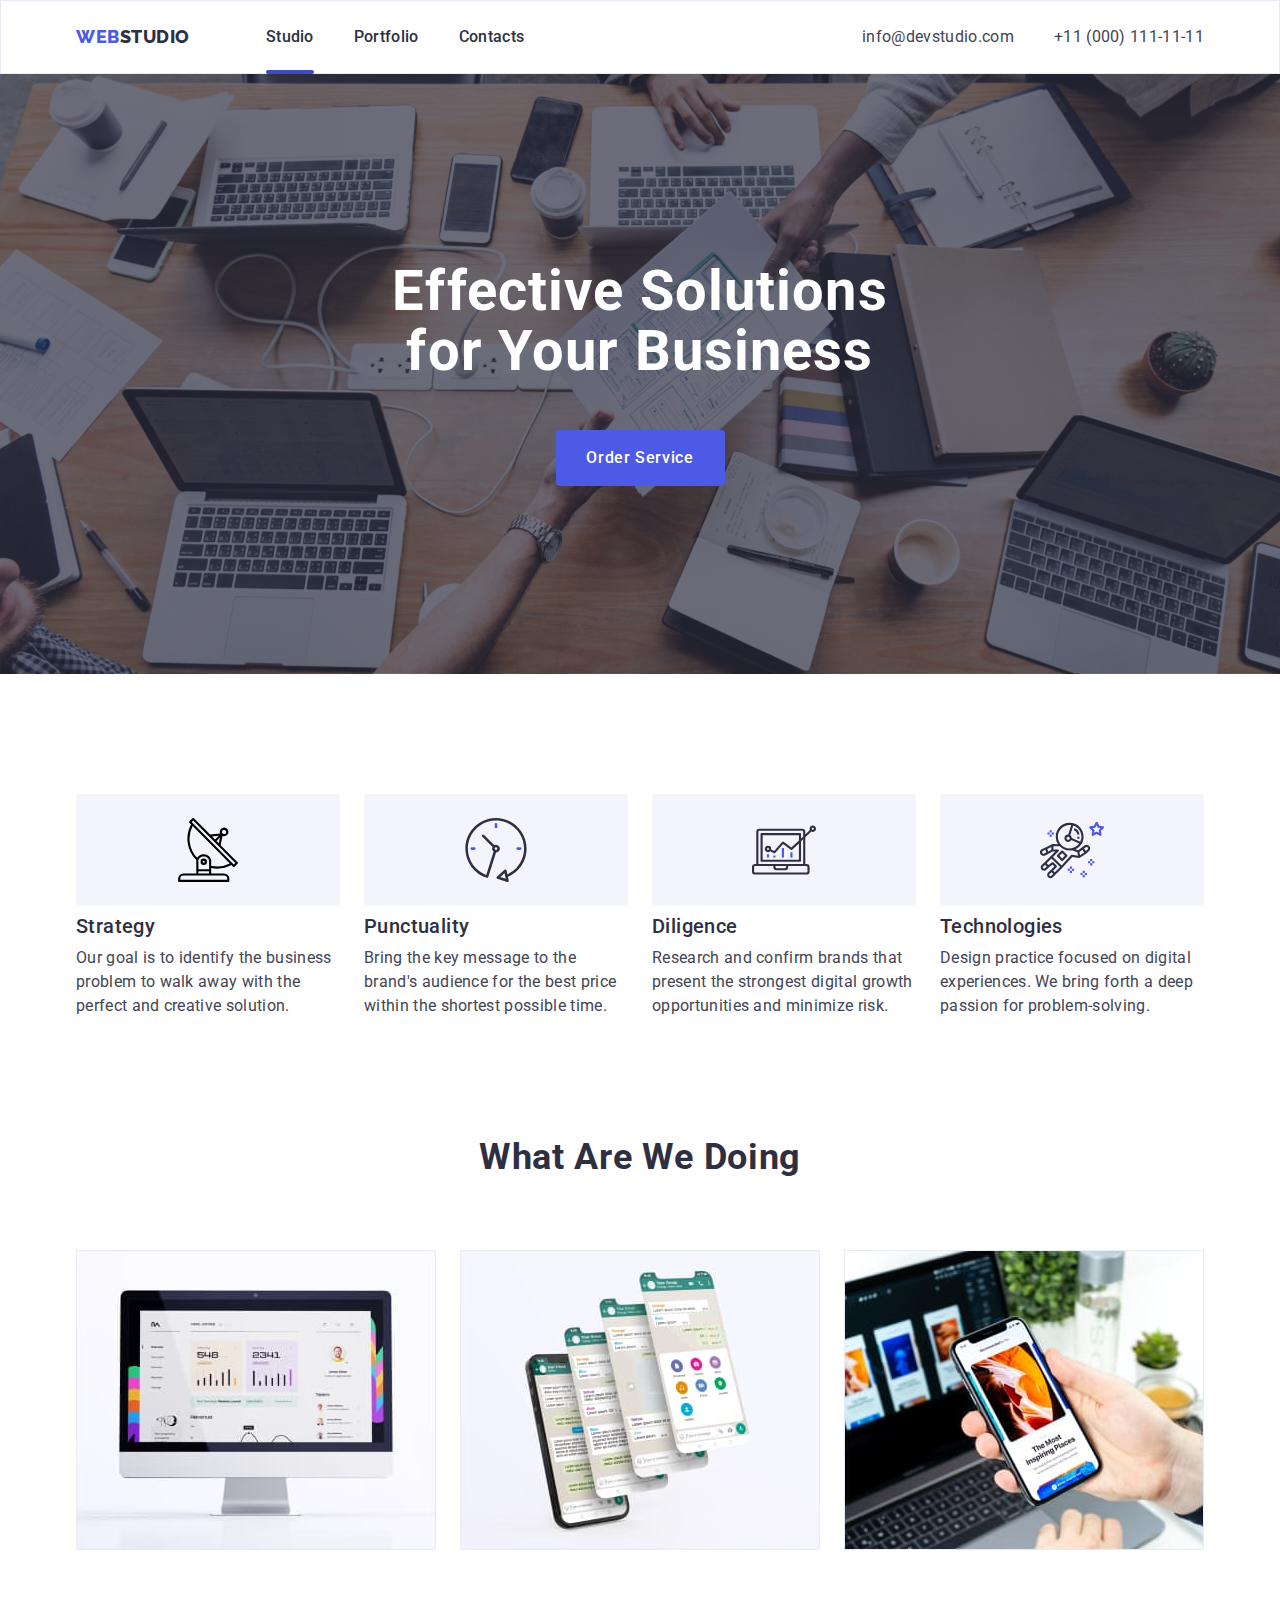
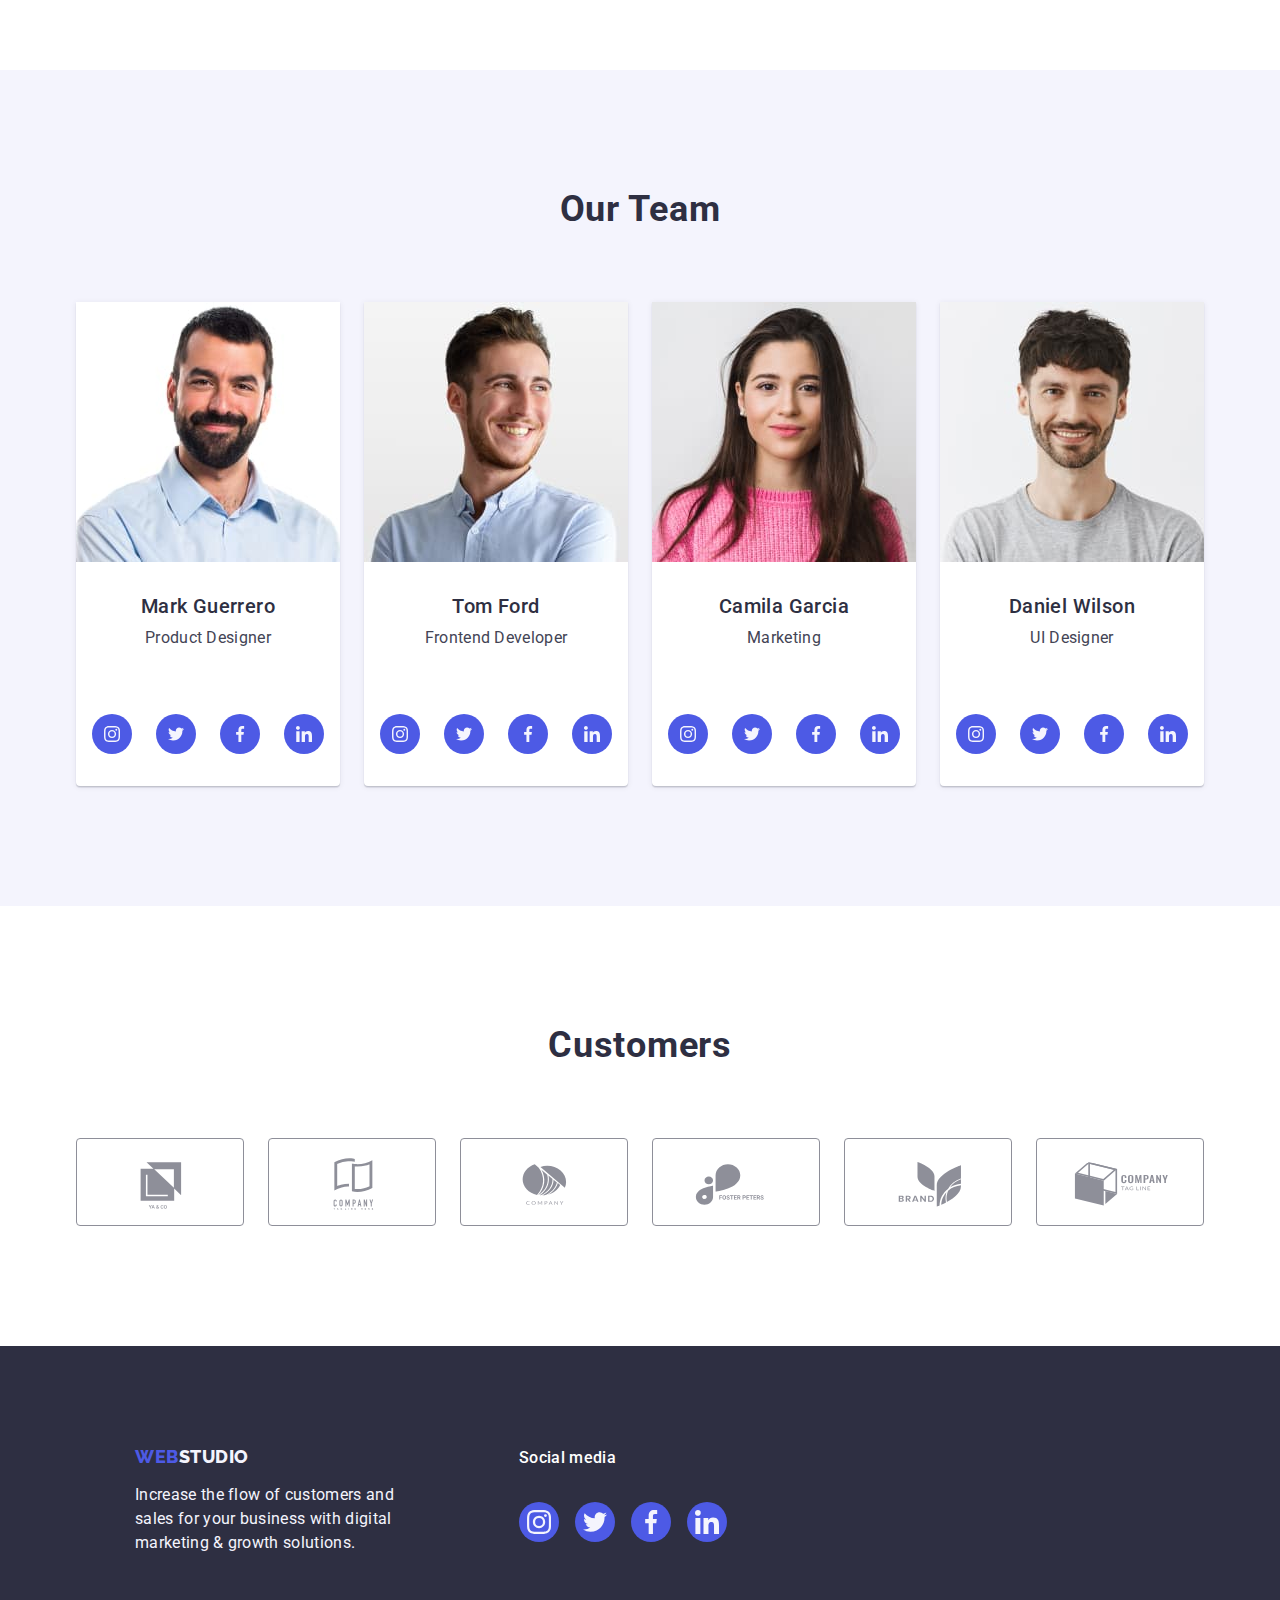
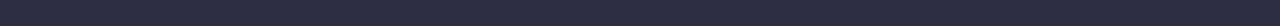
==== commit 75c41a68: "update index" ====
--- a/index.html
+++ b/index.html
@@ -80,9 +80,9 @@
           <ul class="table-list list">
             <li class="table-item">
               <div class="table-icons">
-                <sgv class="table-icon" width="64" height="64">
+                <svg class="table-icon" width="64" height="64">
                   <use href="./images/icons.svg#icon-antenna-1"></use>
-                </sgv>
+                </svg>
               </div>
 
               <h3 class="table-title">Strategy</h3>
@@ -93,9 +93,9 @@
             </li>
             <li class="table-item">
               <div class="table-icons">
-                <sgv class="table-icon" width="64" height="64">
+                <svg class="table-icon" width="64" height="64">
                   <use href="./images/icons.svg#icon-clock-1"></use>
-                </sgv>
+                </svg>
               </div>
               <h3 class="table-title">Punctuality</h3>
               <p class="table-text">
@@ -105,9 +105,9 @@
             </li>
             <li class="table-item">
               <div class="table-icons">
-                <sgv class="table-icon" width="64" height="64">
+                <svg class="table-icon" width="64" height="64">
                   <use href="./images/icons.svg#icon-diagram-1"></use>
-                </sgv>
+                </svg>
               </div>
               <h3 class="table-title">Diligence</h3>
               <p class="table-text">
@@ -117,9 +117,9 @@
             </li>
             <li class="table-item">
               <div class="table-icons">
-                <sgv class="table-icon" width="64" height="64">
+                <svg class="table-icon" width="64" height="64">
                   <use href="./images/icons.svg#icon-astronaut-1"></use>
-                </sgv>
+                </svg>
               </div>
               <h3 class="table-title">Technologies</h3>
               <p class="table-text">
@@ -179,15 +179,38 @@
                 <p class="team-text">Product Designer</p>
               </div>
               <div class="container-icons">
-                <svg class="container-icon" width="40" height="40">
-                  <use href="./images/icons.svg#icon-instagram-2"></use>
-                  <use href="./images/icons.svg#icon-twitter-1"></use>
-                  <use href="./images/icons.svg#icon-facebook-1"></use>
-                  <use href="./images/icons.svg#icon-linkedin-1"></use>
-                </svg>
-              </div>
-            </li>
-
+                <ul class="icons-list list">
+                  <li class="icons-list-item">
+                    <a href="" class="icons-link link">
+                      <svg class="container-icon" width="16" height="16">
+                        <use href="./images/icons.svg#icon-instagram-2"></use>
+                      </svg>
+                    </a>
+                  </li>
+                  <li class="icons-list-item">
+                    <a class="icons-link link" href="">
+                      <svg class="container-icon" width="16" height="16">
+                        <use href="./images/icons.svg#icon-twitter-1"></use>
+                      </svg>
+                    </a>
+                  </li>
+                  <li class="icons-list-item">
+                    <a class="icons-link link" href="">
+                      <svg class="container-icon" width="16" height="16">
+                        <use href="./images/icons.svg#icon-facebook-1"></use>
+                      </svg>
+                    </a>
+                  </li>
+                  <li class="icons-list-item">
+                    <a class="icons-link link" href="">
+                      <svg class="container-icon" width="16" height="16">
+                        <use href="./images/icons.svg#icon-linkedin-1"></use>
+                      </svg>
+                    </a>
+                  </li>
+                </ul>
+              </div>
+            </li>
             <li class="team-item">
               <img
                 src="./images/Team_Card-2.jpg"
@@ -197,6 +220,38 @@
               <div class="container-card">
                 <h3 class="team-subtitle">Tom Ford</h3>
                 <p class="team-text">Frontend Developer</p>
+              </div>
+              <div class="container-icons">
+                <ul class="icons-list list">
+                  <li class="icons-list-item">
+                    <a href="" class="icons-link link">
+                      <svg class="container-icon" width="16" height="16">
+                        <use href="./images/icons.svg#icon-instagram-2"></use>
+                      </svg>
+                    </a>
+                  </li>
+                  <li class="icons-list-item">
+                    <a class="icons-link link" href="">
+                      <svg class="container-icon" width="16" height="16">
+                        <use href="./images/icons.svg#icon-twitter-1"></use>
+                      </svg>
+                    </a>
+                  </li>
+                  <li class="icons-list-item">
+                    <a class="icons-link link" href="">
+                      <svg class="container-icon" width="16" height="16">
+                        <use href="./images/icons.svg#icon-facebook-1"></use>
+                      </svg>
+                    </a>
+                  </li>
+                  <li class="icons-list-item">
+                    <a class="icons-link link" href="">
+                      <svg class="container-icon" width="16" height="16">
+                        <use href="./images/icons.svg#icon-linkedin-1"></use>
+                      </svg>
+                    </a>
+                  </li>
+                </ul>
               </div>
             </li>
 
@@ -206,6 +261,38 @@
                 <h3 class="team-subtitle">Camila Garcia</h3>
                 <p class="team-text">Marketing</p>
               </div>
+              <div class="container-icons">
+                <ul class="icons-list list">
+                  <li class="icons-list-item">
+                    <a href="" class="icons-link link">
+                      <svg class="container-icon" width="16" height="16">
+                        <use href="./images/icons.svg#icon-instagram-2"></use>
+                      </svg>
+                    </a>
+                  </li>
+                  <li class="icons-list-item">
+                    <a class="icons-link link" href="">
+                      <svg class="container-icon" width="16" height="16">
+                        <use href="./images/icons.svg#icon-twitter-1"></use>
+                      </svg>
+                    </a>
+                  </li>
+                  <li class="icons-list-item">
+                    <a class="icons-link link" href="">
+                      <svg class="container-icon" width="16" height="16">
+                        <use href="./images/icons.svg#icon-facebook-1"></use>
+                      </svg>
+                    </a>
+                  </li>
+                  <li class="icons-list-item">
+                    <a class="icons-link link" href="">
+                      <svg class="container-icon" width="16" height="16">
+                        <use href="./images/icons.svg#icon-linkedin-1"></use>
+                      </svg>
+                    </a>
+                  </li>
+                </ul>
+              </div>
             </li>
 
             <li class="team-item">
@@ -218,100 +305,132 @@
                 <h3 class="team-subtitle">Daniel Wilson</h3>
                 <p class="team-text">UI Designer</p>
               </div>
+              <div class="container-icons">
+                <ul class="icons-list list">
+                  <li class="icons-list-item">
+                    <a href="" class="icons-link link">
+                      <svg class="container-icon" width="16" height="16">
+                        <use href="./images/icons.svg#icon-instagram-2"></use>
+                      </svg>
+                    </a>
+                  </li>
+                  <li class="icons-list-item">
+                    <a class="icons-link link" href="">
+                      <svg class="container-icon" width="16" height="16">
+                        <use href="./images/icons.svg#icon-twitter-1"></use>
+                      </svg>
+                    </a>
+                  </li>
+                  <li class="icons-list-item">
+                    <a class="icons-link link" href="">
+                      <svg class="container-icon" width="16" height="16">
+                        <use href="./images/icons.svg#icon-facebook-1"></use>
+                      </svg>
+                    </a>
+                  </li>
+                  <li class="icons-list-item">
+                    <a class="icons-link link" href="">
+                      <svg class="container-icon" width="16" height="16">
+                        <use href="./images/icons.svg#icon-linkedin-1"></use>
+                      </svg>
+                    </a>
+                  </li>
+                </ul>
+              </div>
             </li>
           </ul>
         </div>
       </section>
-      <!--------- Customers ---------->
+      <!-- Customers-->
       <section class="customers">
         <div class="container">
           <h2 class="customers-title">Customers</h2>
-          <div>
-            <ul class="customers-list list">
-              <li class="customers-item">
-                <a href="#" class="customers-link link"
-                  ><svg class="customers-icons" width="104" height="56">
-                    <use href="./images/icons.svg#icon-Logo"></use>
-                  </svg>
-                </a>
-              </li>
-              <li class="customers-item">
-                <a href="#" class="customers-link link"
-                  ><svg class="customers-icons" width="104" height="56">
-                    <use href="./images/icons.svg#icon-Logo-1"></use>
-                  </svg>
-                </a>
-              </li>
-              <li class="customers-item">
-                <a href="#" class="customers-link link"
-                  ><svg class="customers-icons" width="104" height="56">
-                    <use href="./images/icons.svg#icon-Logo-2"></use>
-                  </svg>
-                </a>
-              </li>
-              <li class="customers-item">
-                <a href="#" class="customers-link link"
-                  ><svg class="customers-icons" width="104" height="56">
-                    <use href="./images/icons.svg#icon-Logo-3"></use>
-                  </svg>
-                </a>
-              </li>
-              <li class="customers-item">
-                <a href="#" class="customers-link link"
-                  ><svg class="customers-icons" width="104" height="56">
-                    <use href="./images/icons.svg#icon-Logo-4"></use>
-                  </svg>
-                </a>
-              </li>
-              <li class="customers-item">
-                <a href="#" class="customers-link link"
-                  ><svg class="customers-icons" width="104" height="56">
-                    <use href="./images/icons.svg#icon-Logo-5"></use>
-                  </svg>
-                </a>
-              </li>
-            </ul>
-          </div>
+          <ul class="customers-list list">
+            <li class="customers-item">
+              <a href="#" class="customers-link link"
+                ><svg class="customers-icons" width="104" height="56">
+                  <use href="./images/icons.svg#icon-Logo"></use>
+                </svg>
+              </a>
+            </li>
+            <li class="customers-item">
+              <a href="#" class="customers-link link"
+                ><svg class="customers-icons" width="104" height="56">
+                  <use href="./images/icons.svg#icon-Logo-1"></use>
+                </svg>
+              </a>
+            </li>
+            <li class="customers-item">
+              <a href="#" class="customers-link link"
+                ><svg class="customers-icons" width="104" height="56">
+                  <use href="./images/icons.svg#icon-Logo-2"></use>
+                </svg>
+              </a>
+            </li>
+            <li class="customers-item">
+              <a href="#" class="customers-link link"
+                ><svg class="customers-icons" width="104" height="56">
+                  <use href="./images/icons.svg#icon-Logo-3"></use>
+                </svg>
+              </a>
+            </li>
+            <li class="customers-item">
+              <a href="#" class="customers-link link"
+                ><svg class="customers-icons" width="104" height="56">
+                  <use href="./images/icons.svg#icon-Logo-4"></use>
+                </svg>
+              </a>
+            </li>
+            <li class="customers-item">
+              <a href="#" class="customers-link link"
+                ><svg class="customers-icons" width="104" height="56">
+                  <use href="./images/icons.svg#icon-Logo-5"></use>
+                </svg>
+              </a>
+            </li>
+          </ul>
         </div>
       </section>
     </main>
 
     <footer class="footer">
-      <div class="container">
-        <a class="footer-logo link" href="./index.html"
-          >Web<span class="footer-st">Studio</span></a
-        >
-        <p class="footer-text">
-          Increase the flow of customers and sales for your business with
-          digital marketing & growth solutions.
-        </p>
-        <div class="container footer-container">
-          <h4 class="footer-subtitle">Social media</h4>
+      <div class="container footer-container">
+        <div class="container-logo">
+          <a class="footer-logo link" href="./index.html"
+            >Web<span class="footer-st">Studio</span></a
+          >
+          <p class="footer-text">
+            Increase the flow of customers and sales for your business with
+            digital marketing & growth solutions.
+          </p>
+        </div>
+        <div class="">
+          <p class="footer-subtitle">Social media</p>
           <ul class="footer-list list">
             <li class="footer-items">
               <a class="footer-icons link" href="#">
-                <svg class="footer-icon" width="40" height="40">
+                <svg class="footer-icon" width="24" height="24">
                   <use href="./images/icons.svg#icon-instagram-2"></use>
                 </svg>
               </a>
             </li>
             <li class="footer-items">
               <a class="footer-icons link" href="#">
-                <svg class="footer-icon" width="40" height="40">
+                <svg class="footer-icon" width="24" height="24">
                   <use href="./images/icons.svg#icon-twitter-1"></use>
                 </svg>
               </a>
             </li>
             <li class="footer-items">
               <a class="footer-icons link" href="#">
-                <svg class="footer-icon" width="40" height="40">
+                <svg class="footer-icon" width="24" height="24">
                   <use href="./images/icons.svg#icon-facebook-1"></use>
                 </svg>
               </a>
             </li>
             <li class="footer-items">
               <a class="footer-icons link" href="#">
-                <svg class="footer-icon" width="40" height="40">
+                <svg class="footer-icon" width="24" height="24">
                   <use href="./images/icons.svg#icon-linkedin-1"></use>
                 </svg>
               </a>
@@ -323,8 +442,8 @@
     <div class="backdrop is-hidden" data-modal>
       <div class="modal">
         <button type="button" class="modal-bt" data-modal-close>
-          <svg class="modal-icon" width="24" height="24">
-            <use href="./images/icons.svg#icon-Vector"></use>
+          <svg class="modal-icon" width="8" height="8">
+            <use href="./images/icons.svg#icon-Close"></use>
           </svg>
         </button>
       </div>
--- a/css/styles.css
+++ b/css/styles.css
@@ -13,6 +13,7 @@
   --color-footer: #f4f4fd;
   --color-button: #404bbf;
   --color-standard-border: #e7e9fc;
+  --color-icon: #8e8f99;
 }
 
 /*! --------Header----------- */
@@ -82,6 +83,8 @@
 
 .header {
   border: 1px solid var(--color-standard-border);
+  box-shadow: 0px 2px 1px rgba(46, 47, 66, 0.08),
+    0px 1px 1px rgba(46, 47, 66, 0.16), 0px 1px 6px rgba(46, 47, 66, 0.08);
 }
 
 .header-nav {
@@ -107,6 +110,7 @@
 
 .current {
   position: relative;
+  color: var(--color-button);
 }
 
 .current::after {
@@ -118,6 +122,7 @@
   border-radius: 2px;
   left: 0;
   bottom: 8px;
+  bottom: -1px;
 }
 
 .header-menu-link {
@@ -173,6 +178,9 @@
   background-repeat: no-repeat;
   background-position: center;
   background-size: cover;
+  max-width: 1440px;
+  margin-left: auto;
+  margin-right: auto;
 }
 
 .hero-title {
@@ -203,7 +211,7 @@
   height: 56px;
   border-radius: 4px;
   border: none;
-  transition: color 250ms cubic-bezier(0.4, 0, 0.2, 1);
+  transition: background-color 250ms cubic-bezier(0.4, 0, 0.2, 1);
 }
 
 .hero-bt:hover,
@@ -215,6 +223,17 @@
 
 .table {
   padding: 120px 0;
+}
+
+.table-icons {
+  display: flex;
+  align-items: center;
+  justify-items: center;
+  height: 112px;
+  background-color: var(--color-footer);
+  border-radius: 4px;
+  margin-bottom: 8px;
+  padding: 24px 100px;
 }
 
 .table-item {
@@ -326,6 +345,43 @@
   text-align: center;
 }
 
+.icons-list {
+  display: flex;
+  justify-items: center;
+  gap: 24px;
+}
+
+.icons-list-item {
+  width: 40px;
+  height: 40px;
+  transition: background-color 250ms cubic-bezier(0.4, 0, 0.2, 1);
+}
+
+.icons-link {
+  width: 100%;
+  height: 100%;
+  background-color: var(--text-logo);
+  border-radius: 50%;
+  display: flex;
+  justify-items: center;
+  align-items: center;
+  padding: 12px;
+  margin-left: 16px;
+}
+
+.icons-link:hover,
+.icons-link:focus {
+  background-color: var(--color-button);
+}
+
+.container-icon {
+  fill: var(--color-footer);
+}
+
+.container-icons {
+  padding: 32px 0;
+}
+
 /* !----------------CUSTOMERS----------- */
 .customers {
   padding: 120px 0;
@@ -343,12 +399,13 @@
 
 .customers-link {
   border: 1px solid #8e8f99;
-  color: #8e8f99;
+  color: var(--color-icon);
   display: flex;
   justify-items: center;
   width: 100%;
   height: 100%;
   padding: 16px 32px;
+  border-radius: 4px;
 }
 
 .customers-list {
@@ -358,7 +415,6 @@
 
 .customers-item {
   width: calc((100% - 120px) / 6);
-  display: inline-block;
   height: 88px;
 }
 
@@ -376,6 +432,11 @@
   background-color: var(--back-second-color);
   padding: 100px 0;
 }
+
+.container-logo {
+  margin-right: 120px;
+}
+
 .footer-logo {
   font-family: 'Raleway', sans-serif;
   font-weight: 800;
@@ -402,7 +463,7 @@
 .footer-container {
   display: flex;
   height: 80px;
-  align-items: center;
+  align-items: baseline;
   margin-left: 120px;
 }
 
@@ -417,27 +478,29 @@
 }
 .footer-list {
   display: flex;
-  flex-direction: row;
-  align-items: flex-start;
-  padding: 0px;
   gap: 16px;
 }
 
 .footer-items {
-  border-radius: 50%;
-  background-color: var(--text-logo);
-  padding-right: 16px;
   width: 40px;
   height: 40px;
 }
 .footer-icons {
+  display: flex;
+  justify-items: center;
+  align-items: center;
+  border-radius: 50%;
   width: 100%;
   height: 100%;
-}
-
-.footer-icon {
+  background-color: var(--text-logo);
   padding: 8px;
 }
+
+.footer-icons:hover,
+.footer-icons:focus {
+  background-color: #31d0aa;
+}
+
 /*! --------------PORTFOLIO---------------- */
 
 /*! --------------PORTFOLIO HEADER---------------- */
@@ -623,7 +686,7 @@
   border: 1px solid var(--color-standard-border);
   border-top: none;
 }
-
+/* !---------------Modal-------- */
 .backdrop {
   width: 100%;
   height: 100%;
@@ -658,11 +721,27 @@
   right: 24px;
   top: 24px;
   cursor: pointer;
+  display: flex;
+  justify-items: center;
+  align-items: center;
+  padding: 0;
+  transition: background-color 250ms cubic-bezier(0.4, 0, 0.2, 1),
+    border 250ms cubic-bezier(0.4, 0, 0.2, 1);
+}
+
+.modal-bt:hover,
+.modal-bt:focus {
+  background-color: #404bbf;
+  border: none;
+}
+
+.modal-bt:hover,
+.modal-bt:focus .modal-icon {
+  fill: var(--back-color);
 }
 
 .modal-icon {
-  width: 8px;
-  height: 8px;
+  transition: fill 250ms cubic-bezier(0.4, 0, 0.2, 1);
 }
 
 .is-hidden {
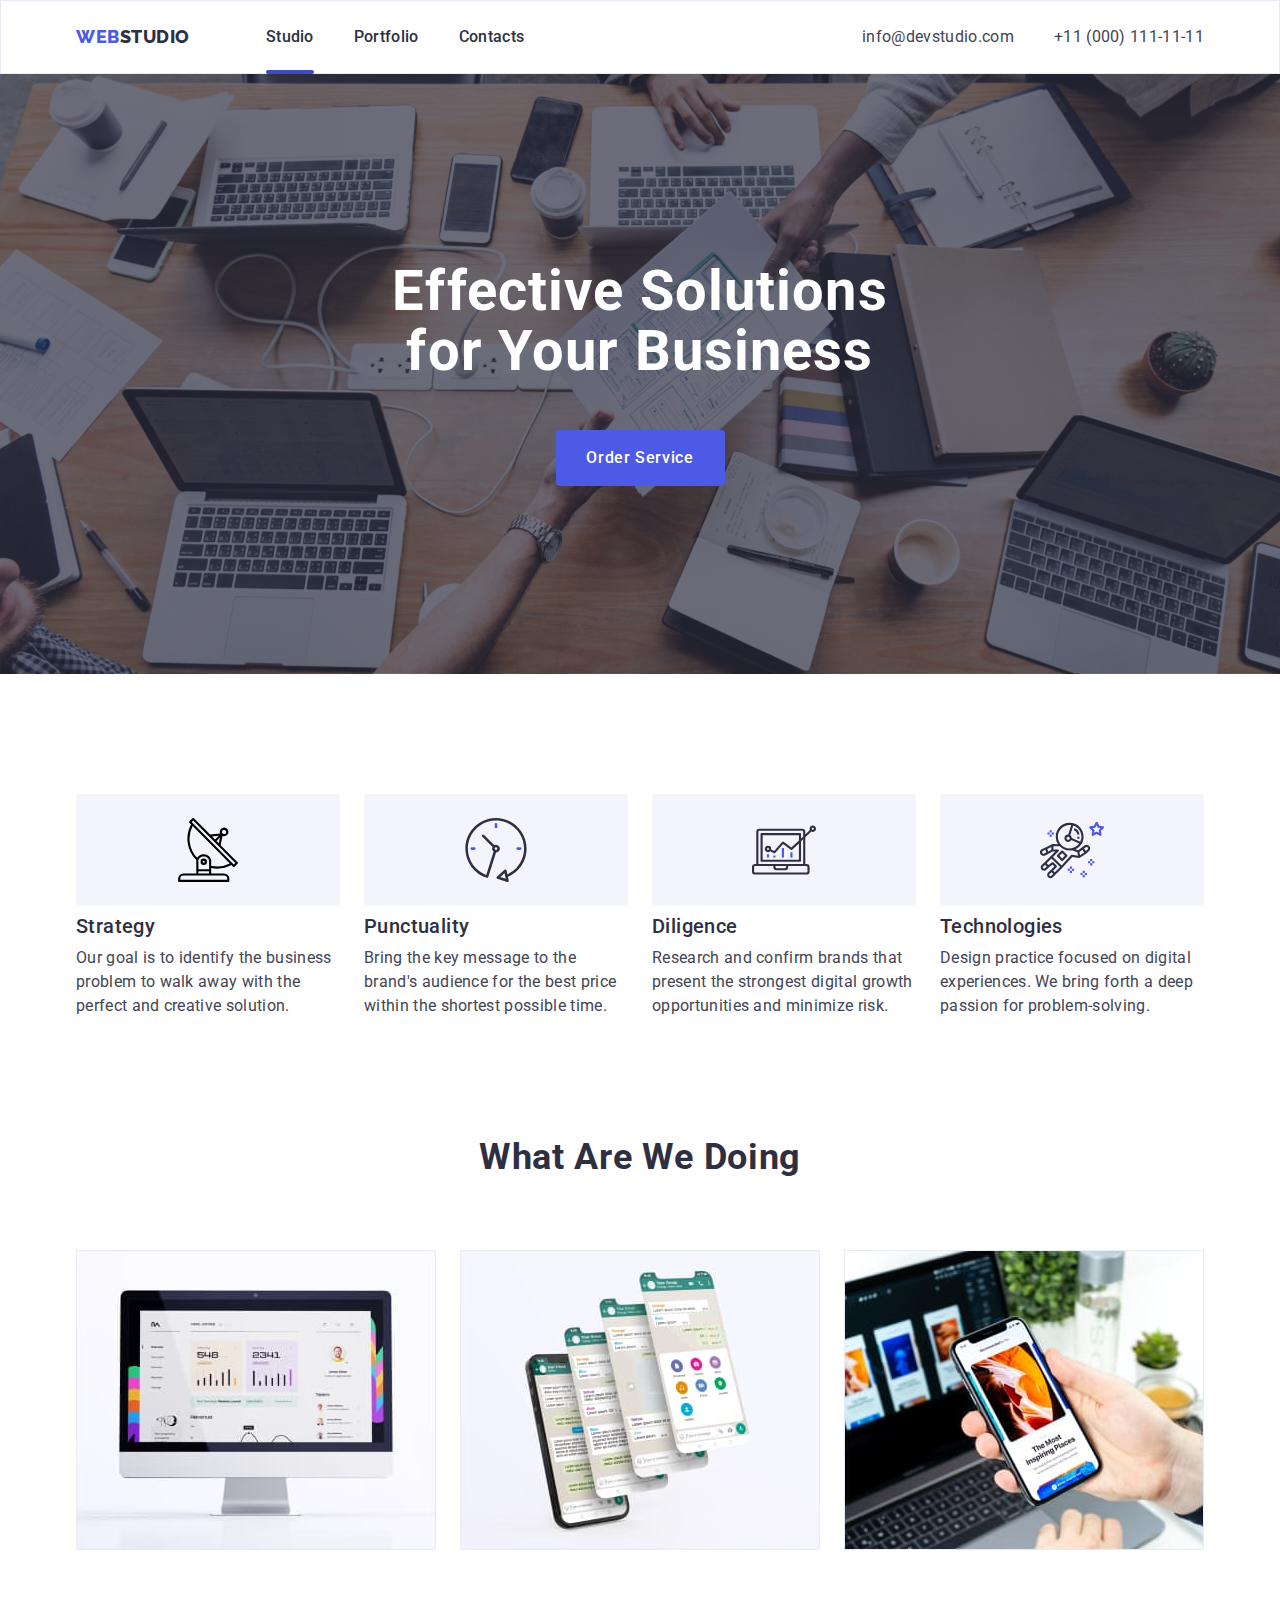
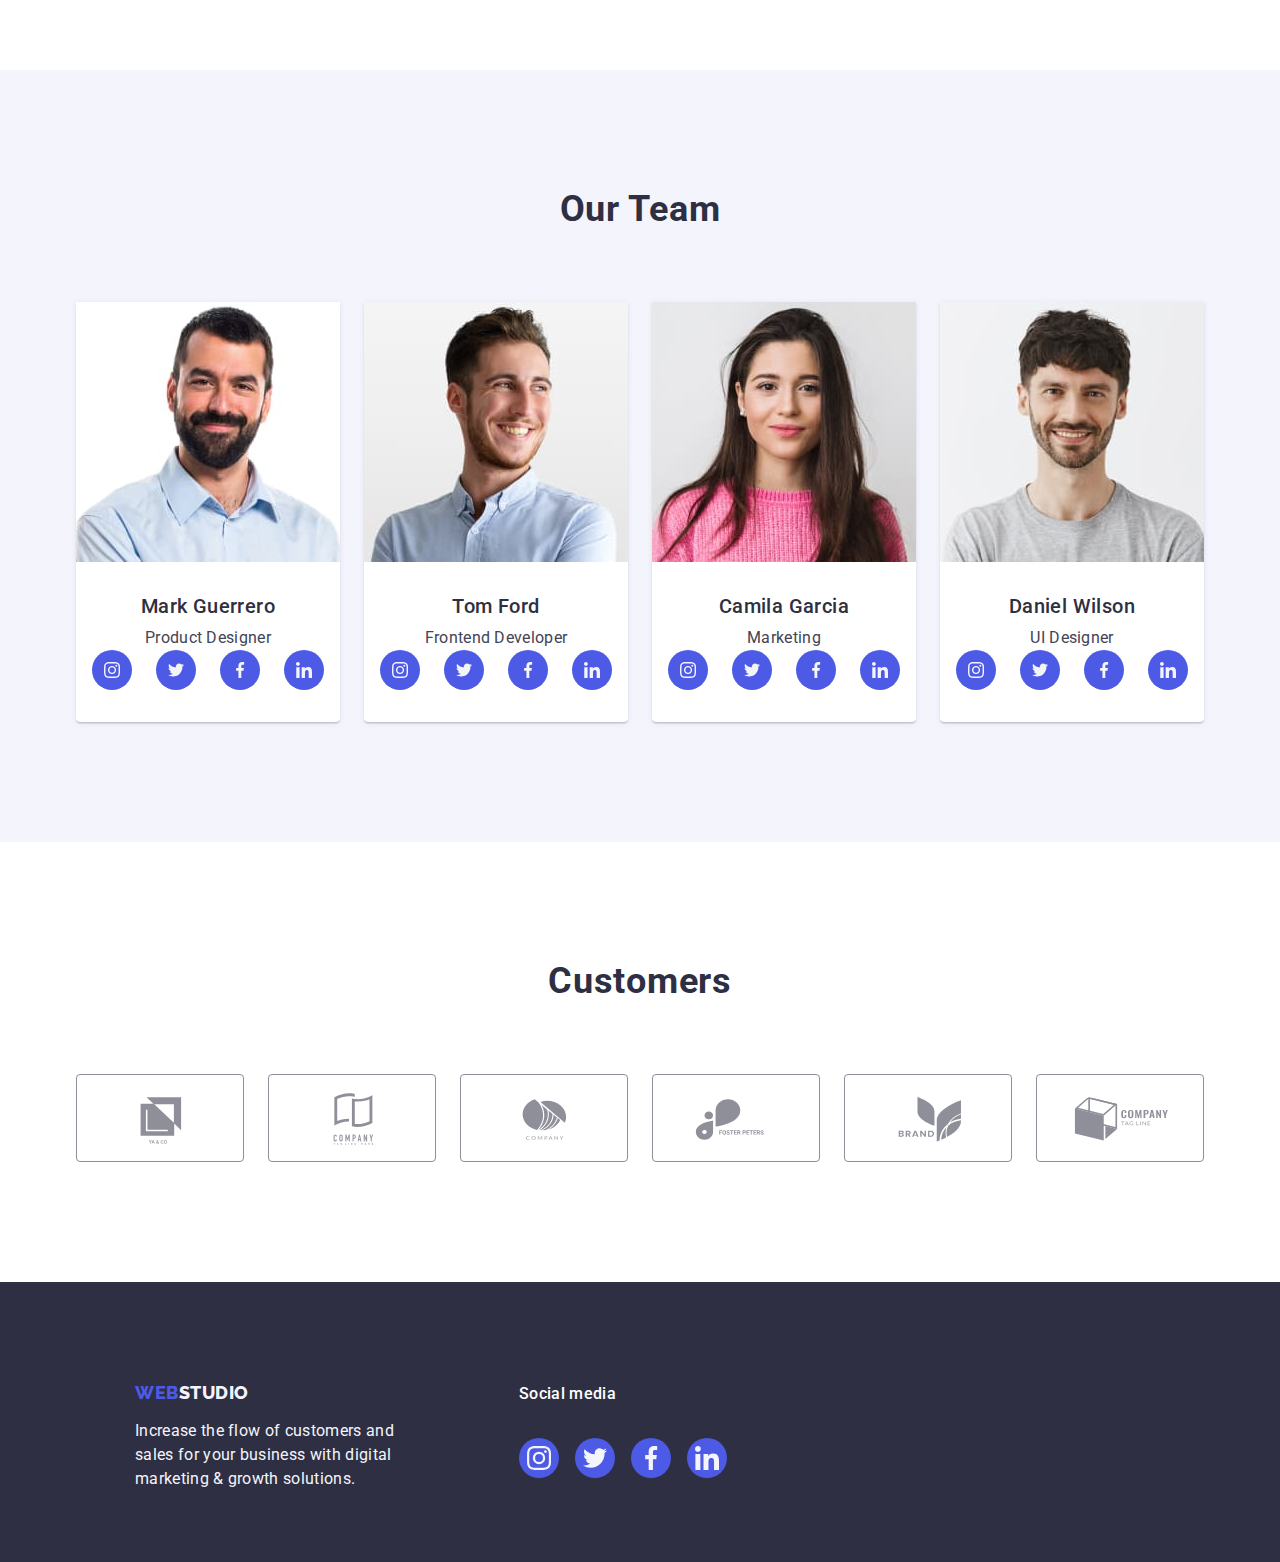
==== commit 595402f0: "update" ====
--- a/index.html
+++ b/index.html
@@ -28,7 +28,7 @@
           >
           <ul class="header-menu list">
             <li class="header-menu-list">
-              <a class="header-menu-link current link" href="./index.html"
+              <a class="header-menu-link link current" href="./index.html"
                 >Studio
               </a>
             </li>
@@ -177,8 +177,6 @@
               <div class="container-card">
                 <h3 class="team-subtitle">Mark Guerrero</h3>
                 <p class="team-text">Product Designer</p>
-              </div>
-              <div class="container-icons">
                 <ul class="icons-list list">
                   <li class="icons-list-item">
                     <a href="" class="icons-link link">
@@ -220,8 +218,6 @@
               <div class="container-card">
                 <h3 class="team-subtitle">Tom Ford</h3>
                 <p class="team-text">Frontend Developer</p>
-              </div>
-              <div class="container-icons">
                 <ul class="icons-list list">
                   <li class="icons-list-item">
                     <a href="" class="icons-link link">
@@ -260,11 +256,9 @@
               <div class="container-card">
                 <h3 class="team-subtitle">Camila Garcia</h3>
                 <p class="team-text">Marketing</p>
-              </div>
-              <div class="container-icons">
                 <ul class="icons-list list">
                   <li class="icons-list-item">
-                    <a href="" class="icons-link link">
+                    <a href="/" class="icons-link link">
                       <svg class="container-icon" width="16" height="16">
                         <use href="./images/icons.svg#icon-instagram-2"></use>
                       </svg>
@@ -304,8 +298,6 @@
               <div class="container-card">
                 <h3 class="team-subtitle">Daniel Wilson</h3>
                 <p class="team-text">UI Designer</p>
-              </div>
-              <div class="container-icons">
                 <ul class="icons-list list">
                   <li class="icons-list-item">
                     <a href="" class="icons-link link">
@@ -404,7 +396,7 @@
             digital marketing & growth solutions.
           </p>
         </div>
-        <div class="">
+        <div class="footer-icons-container">
           <p class="footer-subtitle">Social media</p>
           <ul class="footer-list list">
             <li class="footer-items">
--- a/css/styles.css
+++ b/css/styles.css
@@ -109,8 +109,8 @@
 }
 
 .current {
+  color: #404bbf;
   position: relative;
-  color: var(--color-button);
 }
 
 .current::after {
@@ -228,7 +228,7 @@
 .table-icons {
   display: flex;
   align-items: center;
-  justify-items: center;
+  justify-content: center;
   height: 112px;
   background-color: var(--color-footer);
   border-radius: 4px;
@@ -310,7 +310,7 @@
 }
 
 .container-card {
-  padding: 32px 16px;
+  padding: 32px 0;
 }
 
 .team-title {
@@ -378,10 +378,6 @@
   fill: var(--color-footer);
 }
 
-.container-icons {
-  padding: 32px 0;
-}
-
 /* !----------------CUSTOMERS----------- */
 .customers {
   padding: 120px 0;
@@ -401,11 +397,14 @@
   border: 1px solid #8e8f99;
   color: var(--color-icon);
   display: flex;
-  justify-items: center;
+  justify-content: center;
   width: 100%;
   height: 100%;
   padding: 16px 32px;
   border-radius: 4px;
+  align-items: center;
+  transition: border-color 250ms cubic-bezier(0.4, 0, 0.2, 1),
+    color 250ms cubic-bezier(0.4, 0, 0.2, 1);
 }
 
 .customers-list {
@@ -422,9 +421,10 @@
   fill: currentColor;
 }
 
-.customers-link:hover {
-  border-color: var(--color-button);
-  color: var(--color-button);
+.customers-link:hover,
+.customers-link:focus {
+  border-color: #404bbf;
+  color: #404bbf;
 }
 
 /*! --------------FOOTER---------------- */
@@ -487,13 +487,17 @@
 }
 .footer-icons {
   display: flex;
-  justify-items: center;
+  justify-content: center;
   align-items: center;
   border-radius: 50%;
   width: 100%;
   height: 100%;
   background-color: var(--text-logo);
   padding: 8px;
+  transition: background-color 250ms cubic-bezier(0.4, 0, 0.2, 1);
+}
+.footer-icon {
+  fill: var(--color-footer);
 }
 
 .footer-icons:hover,
@@ -610,7 +614,10 @@
   padding: 12px 24px;
   border: 1px solid var(--color-standard-border);
   border-radius: 4px;
-  transition: color 250ms cubic-bezier(0.4, 0, 0.2, 1);
+  transition: color 250ms cubic-bezier(0.4, 0, 0.2, 1),
+    background-color 250ms cubic-bezier(0.4, 0, 0.2, 1),
+    border-color 250ms cubic-bezier(0.4, 0, 0.2, 1),
+    box-shadow 250ms cubic-bezier(0.4, 0, 0.2, 1);
 }
 
 .menu-bt:hover,
@@ -634,9 +641,16 @@
   width: calc(100%-48px) / 3;
 }
 
-.menu-item:hover {
-  box-shadow: 0px 3px 1px rgba(0, 0, 0, 0.1), 0px 2px 1px rgba(0, 0, 0, 0.08),
-    0px 2px 2px rgba(0, 0, 0, 0.12);
+.menu-link {
+  transition: box-shadow 250ms cubic-bezier(0.4, 0, 0.2, 1);
+  display: block;
+}
+
+.menu-link:hover,
+.menu-link:focus {
+  box-shadow: 0px 1px 6px rgba(46, 47, 66, 0.08),
+    0px 1px 1px rgba(46, 47, 66, 0.16), 0px 2px 1px rgba(46, 47, 66, 0.08);
+  transform: translateY(0%);
 }
 
 .menu-title {
@@ -654,8 +668,8 @@
   color: var(--color-text);
 }
 
-.menu-item:hover .menu-cover {
-  transform: translate(0);
+.menu-link:hover .menu-cover-text .menu-link:focus .menu-cover-text {
+  transform: translateY(0%);
 }
 
 .menu-block-cover {
@@ -663,22 +677,19 @@
   overflow: hidden;
 }
 
-.menu-cover {
+.menu-cover-text {
   position: absolute;
-  background-color: var(--text-logo);
   top: 0;
-  left: 0;
+  font-size: 16px;
+  line-height: 1.5;
+  letter-spacing: 0.02em;
+  color: var(--color-footer);
+  padding: 40px 32px;
+  background-color: #4d5ae5;
+  width: 100%;
   height: 100%;
   transform: translateY(100%);
   transition: transform 250ms cubic-bezier(0.4, 0, 0.2, 1);
-}
-
-.menu-cover-text {
-  font-size: 16px;
-  line-height: 1.5;
-  letter-spacing: 0.02em;
-  color: var(--color-footer);
-  padding: 40px 32px 164px;
 }
 
 .container-block {
@@ -722,7 +733,7 @@
   top: 24px;
   cursor: pointer;
   display: flex;
-  justify-items: center;
+  justify-content: center;
   align-items: center;
   padding: 0;
   transition: background-color 250ms cubic-bezier(0.4, 0, 0.2, 1),
